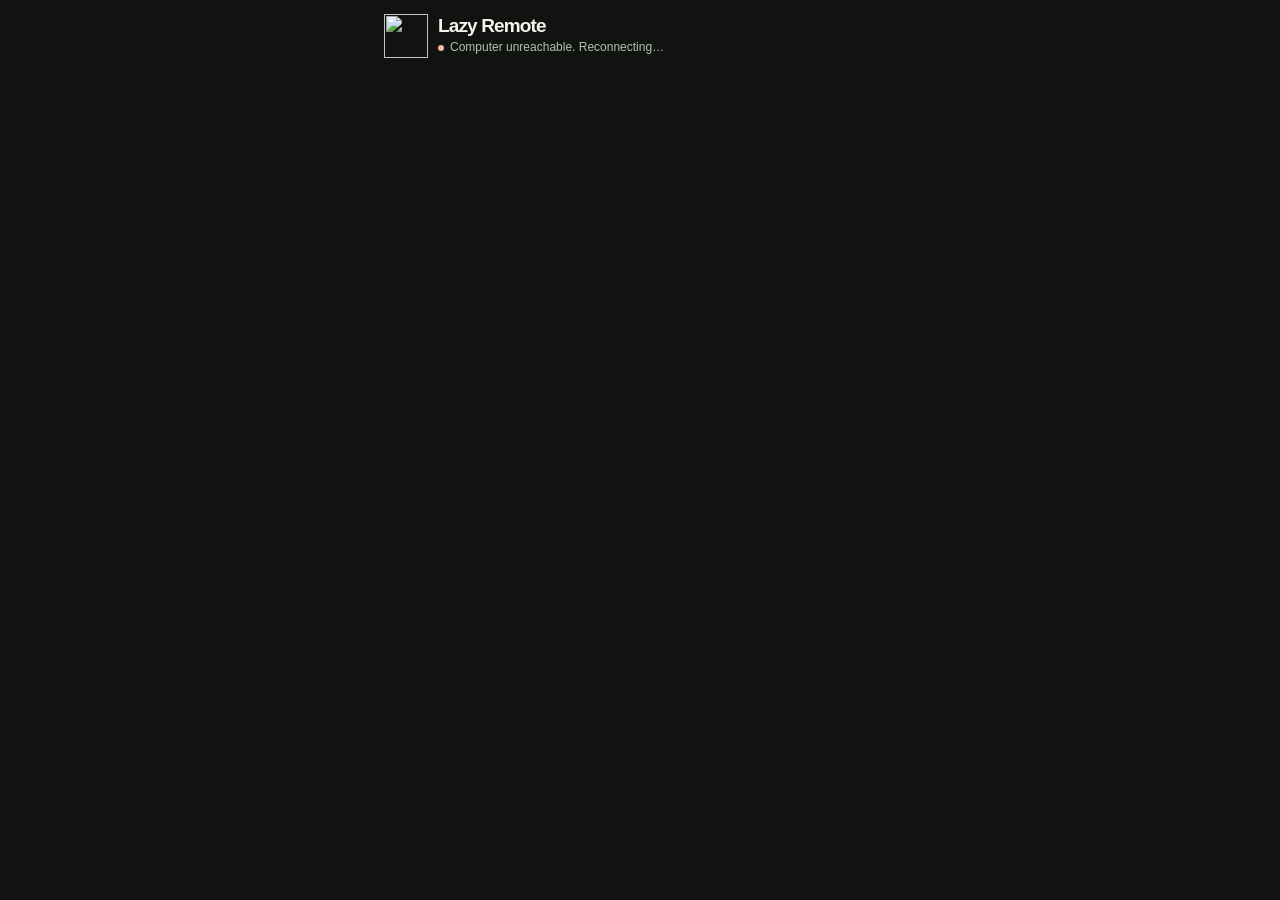
==== index.html @ 8dd993a4 "Polish the phone remote with line icons and a larger trackpad" ====
<!DOCTYPE html>
<html lang="en">
<head>
  <meta charset="UTF-8" />
  <meta name="viewport" content="width=device-width, initial-scale=1.0, viewport-fit=cover" />
  <meta name="theme-color" content="#10130f" />
  <meta name="apple-mobile-web-app-capable" content="yes" />
  <meta name="apple-mobile-web-app-status-bar-style" content="black-translucent" />
  <title>Lazy Remote</title>
  <link rel="icon" type="image/svg+xml" href="/assets/logo.svg" />
  <link rel="apple-touch-icon" href="/assets/touch-icon.png" />
  <link rel="stylesheet" href="/remote.css" />
  <script src="/remote.js" defer></script>
</head>
<body>
  <svg class="icon-library" width="0" height="0" aria-hidden="true" focusable="false">
    <defs>
      <symbol id="icon-lock" viewBox="0 0 24 24"><rect x="5" y="10" width="14" height="11" rx="2"/><path d="M8 10V7a4 4 0 0 1 8 0v3m-4 5v2"/></symbol>
      <symbol id="icon-more" viewBox="0 0 24 24"><circle cx="5" cy="12" r="1"/><circle cx="12" cy="12" r="1"/><circle cx="19" cy="12" r="1"/></symbol>
      <symbol id="icon-close-tab" viewBox="0 0 24 24"><rect x="3" y="5" width="18" height="14" rx="2"/><path d="m10 10 4 4m0-4-4 4"/></symbol>
      <symbol id="icon-back" viewBox="0 0 24 24"><path d="m12 6-6 6 6 6M6 12h14"/></symbol>
      <symbol id="icon-forward" viewBox="0 0 24 24"><path d="m12 6 6 6-6 6m6-6H4"/></symbol>
      <symbol id="icon-next" viewBox="0 0 24 24"><path d="m5 5 10 7-10 7V5Zm14 0v14"/></symbol>
      <symbol id="icon-rewind" viewBox="0 0 24 24"><path d="m11 6-8 6 8 6V6Zm10 0-8 6 8 6V6Z"/></symbol>
      <symbol id="icon-fast-forward" viewBox="0 0 24 24"><path d="m3 6 8 6-8 6V6Zm10 0 8 6-8 6V6Z"/></symbol>
      <symbol id="icon-play" viewBox="0 0 24 24"><path d="m4 5 10 7-10 7V5Zm13 1v12m4-12v12"/></symbol>
      <symbol id="icon-fullscreen" viewBox="0 0 24 24"><path d="M8 4H4v4m12-4h4v4m0 8v4h-4M4 16v4h4"/></symbol>
      <symbol id="icon-exit" viewBox="0 0 24 24"><path d="M8 4v4H4m12-4v4h4m0 8h-4v4M4 16h4v4"/></symbol>
      <symbol id="icon-volume-down" viewBox="0 0 24 24"><path d="M11 5 6 9H3v6h3l5 4V5Zm5 7h5"/></symbol>
      <symbol id="icon-volume-up" viewBox="0 0 24 24"><path d="M11 5 6 9H3v6h3l5 4V5Zm5 7h5m-2.5-2.5v5"/></symbol>
      <symbol id="icon-volume-mute" viewBox="0 0 24 24"><path d="M11 5 6 9H3v6h3l5 4V5Zm5 5 4 4m0-4-4 4"/></symbol>
      <symbol id="icon-up" viewBox="0 0 24 24"><path d="m6 13 6-6 6 6m-6-6v13"/></symbol>
      <symbol id="icon-down" viewBox="0 0 24 24"><path d="m6 11 6 6 6-6m-6 6V4"/></symbol>
      <symbol id="icon-cursor" viewBox="0 0 24 24"><path d="m4 3 16 11-7 1-4 6L4 3Z"/></symbol>
      <symbol id="icon-scroll" viewBox="0 0 24 24"><path d="m8 8 4-4 4 4m-8 8 4 4 4-4m-4-6v4"/></symbol>
      <symbol id="icon-keyboard" viewBox="0 0 24 24"><rect x="3" y="6" width="18" height="12" rx="2"/><path d="M7 10h.01M12 10h.01M17 10h.01M8 14h8"/></symbol>
      <symbol id="icon-backspace" viewBox="0 0 24 24"><path d="M9 5h11a1 1 0 0 1 1 1v12a1 1 0 0 1-1 1H9l-6-7 6-7Zm3 4 5 6m0-6-5 6"/></symbol>
      <symbol id="icon-return" viewBox="0 0 24 24"><path d="M20 5v6a3 3 0 0 1-3 3H4m5-5-5 5 5 5"/></symbol>
      <symbol id="icon-click-left" viewBox="0 0 24 24"><rect x="6" y="3" width="12" height="18" rx="6"/><path d="M6 10h12m-6-7v7M9 6h.01"/></symbol>
      <symbol id="icon-click-right" viewBox="0 0 24 24"><rect x="6" y="3" width="12" height="18" rx="6"/><path d="M6 10h12m-6-7v7m3-4h.01"/></symbol>
      <symbol id="icon-hold" viewBox="0 0 24 24"><path d="M9 13V6a2 2 0 0 1 4 0v5l3-1a3 3 0 0 1 4 3v2a6 6 0 0 1-6 6h-2a5 5 0 0 1-4-2l-3-4a2 2 0 0 1 3-2l1 1"/></symbol>
      <symbol id="icon-grid" viewBox="0 0 24 24"><rect x="4" y="4" width="6" height="6" rx="1"/><rect x="14" y="4" width="6" height="6" rx="1"/><rect x="4" y="14" width="6" height="6" rx="1"/><rect x="14" y="14" width="6" height="6" rx="1"/></symbol>
      <symbol id="icon-windows" viewBox="0 0 24 24"><rect x="4" y="8" width="13" height="12" rx="2"/><path d="M8 4h10a2 2 0 0 1 2 2v10"/></symbol>
      <symbol id="icon-restore" viewBox="0 0 24 24"><path d="M5 8V4m0 4h4m-4 0a7 7 0 1 1-1 7"/></symbol>
      <symbol id="icon-refresh" viewBox="0 0 24 24"><path d="M20 9a8 8 0 1 0 0 6m0-10v4h-4"/></symbol>
      <symbol id="icon-captions" viewBox="0 0 24 24"><rect x="3" y="5" width="18" height="14" rx="2"/><path d="M10 10a2 2 0 1 0 0 4m7-4a2 2 0 1 0 0 4"/></symbol>
      <symbol id="icon-brightness" viewBox="0 0 24 24"><circle cx="12" cy="12" r="4"/><path d="M12 2v2m0 16v2M2 12h2m16 0h2M5 5l1 1m12 12 1 1M5 19l1-1M18 6l1-1"/></symbol>
    </defs>
  </svg>
  <div class="toast" id="toast" role="status"></div>

  <header class="header">
    <div class="brand">
      <img src="/assets/logo.svg" alt="" width="44" height="44" />
      <div class="brand-copy">
        <span class="brand-name">Lazy Remote</span>
        <div class="connection-status" role="status">
          <span class="status-dot" id="statusDot" aria-hidden="true"></span>
          <span id="connectionStatus">Checking connection…</span>
        </div>
      </div>
    </div>
    <div class="header-actions">
      <button class="btn header-btn" type="button" data-drawer="open" aria-controls="drawerBackdrop"
        aria-expanded="false" aria-label="More shortcuts" hidden>
        <svg class="icon" aria-hidden="true" focusable="false"><use href="#icon-more"/></svg><span>More</span>
      </button>
      <button class="btn header-btn" id="disconnectBtn" type="button" aria-label="Lock remote" hidden>
        <svg class="icon" aria-hidden="true" focusable="false"><use href="#icon-lock"/></svg><span>Lock</span>
      </button>
    </div>
  </header>

  <main class="pair-panel" id="pairPanel" hidden>
    <form id="pairForm" method="post" action="/api/pair">
      <h1 id="pairTitle">Pair this browser</h1>
      <p id="pairHelp">Scan the QR code on your computer or enter the pairing code.</p>
      <div id="pairCodeFields">
        <label for="pairCode">Pairing code</label>
        <input id="pairCode" type="text" placeholder="XXXX-XXXX-XXXX"
          maxlength="24" autocomplete="one-time-code" autocapitalize="characters"
          spellcheck="false" required aria-describedby="pairError" />
      </div>
      <label class="remember-browser" id="rememberFields">
        <input type="checkbox" id="rememberBrowser" />
        <span>Remember this browser for 30 days to skip the QR scan. New sessions still need approval on your computer.</span>
      </label>
      <p id="pairError" class="pair-error" role="alert"></p>
      <button id="pairSubmit" class="btn btn-accent" type="submit" disabled>Request access</button>
      <button id="enterCodeInstead" class="btn manual-pair" type="button" hidden>Enter a code instead</button>
    </form>
    <section id="pendingPanel" hidden>
      <h1>Approve on your computer</h1>
      <p>Check that this number matches the request in Lazy Remote, then approve it there.</p>
      <p class="match-number" id="matchNumber"></p>
    </section>
  </main>

  <main id="remoteControls" class="remote-controls" aria-label="Mac controls" inert hidden>
    <section class="control-panel" aria-labelledby="playbackTitle">
      <h2 id="playbackTitle">Playback</h2>
      <div class="media-grid">
          <button type="button" class="btn media-btn" data-key="left"><svg class="icon" aria-hidden="true" focusable="false"><use href="#icon-rewind"/></svg><span>−5 sec</span></button>
          <button type="button" class="btn media-btn" data-key="f"><svg class="icon" aria-hidden="true" focusable="false"><use href="#icon-fullscreen"/></svg><span>Fullscreen</span></button>
          <button type="button" class="btn media-btn play-btn" data-key="space"><svg class="icon" aria-hidden="true" focusable="false"><use href="#icon-play"/></svg><span>Play/pause</span></button>
          <button type="button" class="btn media-btn" data-key="escape"><svg class="icon" aria-hidden="true" focusable="false"><use href="#icon-exit"/></svg><span>Escape</span></button>
          <button type="button" class="btn media-btn" data-key="right"><svg class="icon" aria-hidden="true" focusable="false"><use href="#icon-fast-forward"/></svg><span>+5 sec</span></button>
      </div>
      <div class="media-grid volume-grid">
          <button type="button" class="btn media-btn" data-key="vol_down"><svg class="icon" aria-hidden="true" focusable="false"><use href="#icon-volume-down"/></svg><span>Volume −</span></button>
          <button type="button" class="btn media-btn" data-key="vol_up"><svg class="icon" aria-hidden="true" focusable="false"><use href="#icon-volume-up"/></svg><span>Volume +</span></button>
          <button type="button" class="btn media-btn" data-key="vol_mute"><svg class="icon" aria-hidden="true" focusable="false"><use href="#icon-volume-mute"/></svg><span>Mute</span></button>
          <button type="button" class="btn media-btn" data-key="up"><svg class="icon" aria-hidden="true" focusable="false"><use href="#icon-up"/></svg><span>Player +</span></button>
          <button type="button" class="btn media-btn" data-key="down"><svg class="icon" aria-hidden="true" focusable="false"><use href="#icon-down"/></svg><span>Player −</span></button>
      </div>
    </section>

    <div class="top-actions" role="group" aria-label="Quick actions">
      <button type="button" class="btn btn-danger" data-key="close_tab" data-message="Closed ad tab (⌘W)"><svg class="icon" aria-hidden="true" focusable="false"><use href="#icon-close-tab"/></svg><span>Close ad tab</span></button>
      <button type="button" class="btn" data-key="prev_tab" data-message="Switched tab"><svg class="icon" aria-hidden="true" focusable="false"><use href="#icon-back"/></svg><span>Previous tab</span></button>
      <button type="button" class="btn" data-key="next_video" data-message="Next video (Shift+N)"><svg class="icon" aria-hidden="true" focusable="false"><use href="#icon-next"/></svg><span>Next video</span></button>
    </div>

    <section class="trackpad-module" aria-labelledby="trackpadTitle">
      <div class="trackpad-header">
        <h2 id="trackpadTitle">Trackpad</h2>
        <div class="sensitivity-wrap" id="controlSettings" hidden>
          <label for="speedSlider">Speed</label>
          <input type="range" id="speedSlider" min="0.8" max="4.0" step="0.2" value="2.0" />
          <output id="speedValue" for="speedSlider">2.0×</output>
        </div>
      </div>
      <div class="trackpad-container" id="trackpad" aria-describedby="gestureHint">
        <div class="trackpad-hint">
          <svg class="icon trackpad-cursor" aria-hidden="true" focusable="false"><use href="#icon-cursor"/></svg>
          <p id="gestureHint">One finger moves the pointer.</p>
        </div>
        <div class="scroll-strip" id="scrollStrip">
          <svg class="icon" aria-hidden="true" focusable="false"><use href="#icon-scroll"/></svg><span>Scroll</span>
        </div>
      </div>
    </section>

    <div class="mouse-buttons" role="group" aria-label="Mouse buttons">
      <button type="button" class="btn mouse-btn" data-click="left" data-count="1">
        <svg class="icon" aria-hidden="true" focusable="false"><use href="#icon-click-left"/></svg><span>Left click</span>
      </button>
      <button type="button" class="btn mouse-btn" id="dragBtn" aria-pressed="false">
        <svg class="icon" aria-hidden="true" focusable="false"><use href="#icon-hold"/></svg><span id="dragLabel">Hold</span>
      </button>
      <button type="button" class="btn mouse-btn" data-click="right" data-count="1">
        <svg class="icon" aria-hidden="true" focusable="false"><use href="#icon-click-right"/></svg><span>Right click</span>
      </button>
    </div>

    <div class="keyboard-bar">
      <div class="keyboard-field">
        <svg class="icon" aria-hidden="true" focusable="false"><use href="#icon-keyboard"/></svg>
        <input type="text" id="kbInput" aria-label="Type on Mac" spellcheck="false"
          class="keyboard-input" placeholder="Type on your Mac" autocomplete="off"
          autocorrect="off" autocapitalize="off" />
      </div>
      <button type="button" class="btn kb-btn" aria-label="Backspace" data-key="backspace"><svg class="icon" aria-hidden="true" focusable="false"><use href="#icon-backspace"/></svg></button>
      <button type="button" class="btn kb-btn btn-accent" id="enterBtn" aria-label="Enter"><svg class="icon" aria-hidden="true" focusable="false"><use href="#icon-return"/></svg></button>
    </div>

    <div class="drawer-backdrop" id="drawerBackdrop" hidden>
      <div class="drawer" role="dialog" aria-modal="true" aria-labelledby="shortcutTitle">
        <div class="drawer-header">
          <h2 id="shortcutTitle">Shortcuts</h2>
          <button type="button" class="btn compact-btn" data-drawer="close">Done</button>
        </div>
        <div class="drawer-grid">
          <button type="button" class="btn media-btn" data-key="swipe_up" data-swipe hidden><svg class="icon" aria-hidden="true" focusable="false"><use href="#icon-grid"/></svg><span>Mission Control</span></button>
          <button type="button" class="btn media-btn" data-key="swipe_down" data-swipe hidden><svg class="icon" aria-hidden="true" focusable="false"><use href="#icon-windows"/></svg><span>App Windows</span></button>
          <button type="button" class="btn media-btn" data-key="swipe_right" data-swipe hidden><svg class="icon" aria-hidden="true" focusable="false"><use href="#icon-back"/></svg><span>Previous Space</span></button>
          <button type="button" class="btn media-btn" data-key="swipe_left" data-swipe hidden><svg class="icon" aria-hidden="true" focusable="false"><use href="#icon-forward"/></svg><span>Next Space</span></button>
          <button type="button" class="btn media-btn" data-key="reopen_tab" data-message="Reopened Tab (⌘⇧T)"><svg class="icon" aria-hidden="true" focusable="false"><use href="#icon-restore"/></svg><span>Reopen Tab</span></button>
          <button type="button" class="btn media-btn" data-key="next_tab" data-message="Next Tab"><svg class="icon" aria-hidden="true" focusable="false"><use href="#icon-forward"/></svg><span>Next Tab</span></button>
          <button type="button" class="btn media-btn" data-key="refresh" data-message="Refreshed Page"><svg class="icon" aria-hidden="true" focusable="false"><use href="#icon-refresh"/></svg><span>Refresh</span></button>
          <button type="button" class="btn media-btn" data-key="cmd_left" data-message="Browser Back"><svg class="icon" aria-hidden="true" focusable="false"><use href="#icon-back"/></svg><span>Page Back</span></button>
          <button type="button" class="btn media-btn" data-key="cmd_right" data-message="Browser Forward"><svg class="icon" aria-hidden="true" focusable="false"><use href="#icon-forward"/></svg><span>Page Forward</span></button>
          <button type="button" class="btn media-btn" data-key="c" data-message="Toggled Subtitles (C)"><svg class="icon" aria-hidden="true" focusable="false"><use href="#icon-captions"/></svg><span>Captions</span></button>
          <button type="button" class="btn media-btn" data-key="j" data-message="Rewind 10s (J)"><svg class="icon" aria-hidden="true" focusable="false"><use href="#icon-rewind"/></svg><span>Rewind 10 sec</span></button>
          <button type="button" class="btn media-btn" data-key="l" data-message="Fast Forward 10s (L)"><svg class="icon" aria-hidden="true" focusable="false"><use href="#icon-fast-forward"/></svg><span>Forward 10 sec</span></button>
          <button type="button" class="btn media-btn" data-key="fullscreen_mac" data-message="Mac App Fullscreen"><svg class="icon" aria-hidden="true" focusable="false"><use href="#icon-fullscreen"/></svg><span>Mac Fullscreen</span></button>
          <button type="button" class="btn media-btn" data-key="bright_down"><svg class="icon" aria-hidden="true" focusable="false"><use href="#icon-brightness"/></svg><span>Screen Dim</span></button>
          <button type="button" class="btn media-btn" data-key="bright_up"><svg class="icon" aria-hidden="true" focusable="false"><use href="#icon-brightness"/></svg><span>Screen Bright</span></button>
          <button type="button" class="btn media-btn" data-click="left" data-count="2" data-message="Double clicked">
            <svg class="icon" aria-hidden="true" focusable="false"><use href="#icon-click-left"/></svg><span>Double Click</span>
          </button>
        </div>
      </div>
    </div>
  </main>
</body>
</html>
---- remote.css ----
:root {
  color-scheme: dark;
  --page: #10130f;
  --surface: #181d17;
  --key: #222923;
  --key-active: #354031;
  --border: #363e34;
  --text: #f2f5ed;
  --muted: #b5c1b0;
  --accent: #cff397;
  --on-accent: #182711;
  --danger: #ffb6a9;
  --rail: #1e261d;
  --gutter: clamp(14px, 4vw, 24px);
  --remote-width: 560px;
  font-family: -apple-system, BlinkMacSystemFont, "SF Pro Text", "Segoe UI", sans-serif;
  background: var(--page);
  color: var(--text);
}

* { box-sizing: border-box; }

[hidden] { display: none !important; }

body {
  height: 100vh;
  height: 100dvh;
  display: flex;
  flex-direction: column;
  margin: 0;
  overflow: hidden;
}

button, input { font: inherit; }

:focus-visible {
  outline: 2px solid var(--accent);
  outline-offset: 2px;
}

.icon-library {
  position: absolute;
  pointer-events: none;
}

.icon {
  display: block;
  width: 20px;
  height: 20px;
  flex: none;
  fill: none;
  stroke: currentColor;
  stroke-width: 1.65;
  stroke-linecap: round;
  stroke-linejoin: round;
  pointer-events: none;
}

.header,
.remote-controls {
  width: min(100%, var(--remote-width));
  margin-inline: auto;
}

.header {
  display: flex;
  flex: none;
  align-items: center;
  justify-content: space-between;
  gap: 12px;
  padding: calc(14px + env(safe-area-inset-top, 0px))
    max(var(--gutter), env(safe-area-inset-right, 0px)) 12px
    max(var(--gutter), env(safe-area-inset-left, 0px));
}

.brand {
  display: flex;
  align-items: center;
  min-width: 0;
  gap: 10px;
}

.brand img { flex: none; }

.brand-copy {
  display: grid;
  gap: 4px;
  min-width: 0;
}

.brand-name {
  font-size: 19px;
  font-weight: 750;
  letter-spacing: -.045em;
  line-height: 1.05;
}

.connection-status {
  display: flex;
  align-items: baseline;
  gap: 6px;
  color: var(--muted);
  font-size: 12px;
  line-height: 1.3;
}

.status-dot {
  width: 6px;
  height: 6px;
  flex: none;
  align-self: flex-start;
  margin-top: 5px;
  border-radius: 50%;
  background: var(--muted);
}

.status-dot[data-state="ready"] { background: var(--accent); }
.status-dot[data-state="offline"] { background: var(--danger); }

.header-actions {
  display: flex;
  flex: none;
  gap: 6px;
}

.btn {
  display: flex;
  align-items: center;
  justify-content: center;
  gap: 6px;
  min-width: 0;
  min-height: 44px;
  padding: 7px 9px;
  border: 1px solid var(--border);
  border-radius: 10px;
  background: var(--key);
  color: var(--text);
  font-size: 13px;
  font-weight: 600;
  text-align: center;
  line-height: 1.18;
  cursor: pointer;
  touch-action: manipulation;
  -webkit-tap-highlight-color: transparent;
  transition: background .12s, border-color .12s, color .12s;
}

.btn:active { background: var(--key-active); }

.btn:disabled {
  opacity: .65;
  cursor: default;
}

.btn-accent, .play-btn, .mouse-btn.drag-locked {
  border-color: var(--accent);
  background: var(--accent);
  color: var(--on-accent);
}

.btn-accent:active, .play-btn:active, .mouse-btn.drag-locked:active {
  background: #b6d87f;
}

.btn-danger { color: var(--danger); }

.header-btn {
  min-width: 44px;
  padding-inline: 8px;
  background: var(--surface);
}

.header-btn .icon { width: 18px; height: 18px; }

.remote-controls {
  display: flex;
  flex: 1;
  flex-direction: column;
  gap: 9px;
  min-height: 0;
  padding: 0 max(var(--gutter), env(safe-area-inset-right, 0px))
    max(12px, env(safe-area-inset-bottom, 0px)) max(var(--gutter), env(safe-area-inset-left, 0px));
  overflow: auto;
}

.remote-controls[inert] { opacity: .58; }

.control-panel,
.trackpad-module {
  border: 1px solid var(--border);
  border-radius: 16px;
  background: var(--surface);
}

.control-panel {
  flex: none;
  padding: 10px;
}

h2 {
  margin: 0;
  font-size: 14px;
  font-weight: 700;
  letter-spacing: -.02em;
}

.control-panel h2 { margin: 1px 0 8px; }

.media-grid,
.top-actions,
.mouse-buttons,
.drawer-grid {
  display: grid;
  gap: 6px;
}

.media-grid { grid-template-columns: repeat(5, minmax(0, 1fr)); }
.volume-grid { margin-top: 6px; }

.media-btn {
  flex-direction: column;
  gap: 5px;
  min-height: 50px;
  padding-inline: 2px;
  font-size: clamp(10px, 2.9vw, 12px);
}

.media-btn .icon { width: 18px; height: 18px; }

.volume-grid .media-btn {
  min-height: 46px;
  color: var(--muted);
}

.top-actions {
  flex: none;
  grid-template-columns: repeat(3, minmax(0, 1fr));
}

.top-actions .btn {
  padding-inline: 5px;
  font-size: clamp(11px, 3vw, 13px);
}

.top-actions .icon,
.mouse-btn .icon {
  width: 17px;
  height: 17px;
}

.trackpad-module {
  display: flex;
  flex: 1 0 220px;
  flex-direction: column;
  min-height: 220px;
  padding: 8px;
}

.trackpad-header {
  display: flex;
  flex: none;
  align-items: center;
  justify-content: space-between;
  gap: 8px;
  padding: 0 3px 6px 3px;
}

.sensitivity-wrap {
  display: flex;
  align-items: center;
  justify-content: flex-end;
  gap: 6px;
  color: var(--muted);
  font-size: 12px;
}

.sensitivity-wrap input {
  width: clamp(64px, 21vw, 106px);
  height: 44px;
  margin: 0;
  accent-color: var(--accent);
  cursor: pointer;
}

.sensitivity-wrap output {
  min-width: 2.8em;
  color: var(--text);
  font-variant-numeric: tabular-nums;
  text-align: right;
}

.trackpad-container {
  position: relative;
  display: flex;
  flex: 1;
  align-items: center;
  justify-content: center;
  min-height: 0;
  overflow: hidden;
  border: 1px solid #394635;
  border-radius: 11px;
  background: radial-gradient(circle, #b6df8b29 .8px, transparent 1px) 0 0 / 13px 13px,
    radial-gradient(ellipse at 42% 32%, #232e20, #121812 75%);
  touch-action: none;
  user-select: none;
  -webkit-user-select: none;
  transition: border-color .12s, box-shadow .12s;
}

.trackpad-container.active-touch {
  border-color: var(--accent);
  box-shadow: inset 0 0 22px #cff39729;
}

.trackpad-hint {
  display: grid;
  justify-items: center;
  gap: 9px;
  width: min(100%, 340px);
  padding: 12px 54px 12px 12px;
  color: var(--muted);
  font-size: 12px;
  line-height: 1.45;
  text-align: center;
  pointer-events: none;
}

.trackpad-hint p { margin: 0; }

.trackpad-cursor {
  width: 31px;
  height: 31px;
  color: var(--accent);
}

.scroll-strip {
  position: absolute;
  inset: 0 0 0 auto;
  display: flex;
  flex-direction: column;
  align-items: center;
  justify-content: center;
  gap: 7px;
  width: 44px;
  border-left: 1px solid var(--border);
  background: var(--rail);
  color: var(--muted);
  font-size: 11px;
  touch-action: none;
}

.scroll-strip > * { pointer-events: none; }
.scroll-strip .icon { width: 18px; height: 18px; }

.mouse-buttons {
  flex: none;
  grid-template-columns: 1.15fr .85fr 1.15fr;
}

.mouse-btn { background: var(--surface); }

.keyboard-bar {
  display: flex;
  flex: none;
  gap: 6px;
}

.keyboard-field {
  display: flex;
  flex: 1;
  align-items: center;
  gap: 8px;
  min-width: 0;
  padding-inline: 10px;
  border: 1px solid var(--border);
  border-radius: 10px;
  background: var(--surface);
  color: var(--muted);
}

.keyboard-field:focus-within { border-color: var(--accent); }

.keyboard-input {
  width: 100%;
  min-width: 0;
  min-height: 44px;
  padding: 0;
  border: none;
  outline: none;
  background: transparent;
  color: var(--text);
  font-size: 16px;
}

.keyboard-input::placeholder { color: var(--muted); }
.kb-btn { min-width: 44px; }

.drawer-backdrop {
  position: fixed;
  inset: 0;
  z-index: 50;
  display: flex;
  align-items: flex-end;
  justify-content: center;
  background: #050805bb;
}

.drawer {
  width: min(100%, var(--remote-width));
  max-height: 85vh;
  max-height: 85dvh;
  padding: 14px max(var(--gutter), env(safe-area-inset-right, 0px))
    max(18px, env(safe-area-inset-bottom, 0px)) max(var(--gutter), env(safe-area-inset-left, 0px));
  overflow-y: auto;
  border: 1px solid var(--border);
  border-radius: 20px 20px 0 0;
  background: var(--surface);
  box-shadow: 0 -16px 40px #0005;
}

.drawer-header {
  display: flex;
  align-items: center;
  justify-content: space-between;
  gap: 10px;
  margin-bottom: 12px;
}

.drawer-header h2 { font-size: 19px; }
.drawer-grid { grid-template-columns: repeat(3, minmax(0, 1fr)); }

.toast {
  position: fixed;
  top: calc(70px + env(safe-area-inset-top, 0px));
  left: 50%;
  z-index: 100;
  width: max-content;
  max-width: calc(100% - 28px);
  padding: 8px 12px;
  transform: translateX(-50%);
  border: 1px solid #516849;
  border-radius: 9px;
  background: #273524;
  color: var(--text);
  font-size: 13px;
  opacity: 0;
  pointer-events: none;
  transition: opacity .15s;
}

.toast.show { opacity: 1; }

.pair-panel {
  width: min(calc(100% - 2 * var(--gutter)), 410px);
  align-self: center;
  margin-block: clamp(12px, 5vh, 56px) 12px;
  padding: 24px;
  overflow-y: auto;
  border: 1px solid var(--border);
  border-radius: 19px;
  background: var(--surface);
  line-height: 1.5;
}

.pair-panel h1 {
  margin: 0;
  font-size: clamp(23px, 6.5vw, 30px);
  letter-spacing: -.045em;
  line-height: 1.15;
}

.pair-panel p {
  margin: 8px 0 20px;
  color: var(--muted);
  font-size: 14px;
}

.pair-panel label {
  display: block;
  margin-bottom: 6px;
  font-size: 14px;
  font-weight: 600;
}

.pair-panel input[type="text"] {
  width: 100%;
  min-height: 48px;
  padding: 10px 12px;
  border: 1px solid var(--border);
  border-radius: 10px;
  background: var(--page);
  color: var(--text);
  font: 16px ui-monospace, monospace;
}

.pair-panel input[aria-invalid="true"] { border-color: var(--danger); }

.pair-panel .pair-error {
  margin: 8px 0;
  color: var(--danger);
}

.pair-panel .pair-error:empty { margin: 0; }

.pair-panel button {
  width: 100%;
  min-height: 46px;
  margin-top: 12px;
  font-size: 14px;
}

.pair-panel .remember-browser {
  display: flex;
  align-items: center;
  gap: 10px;
  min-height: 44px;
  margin-top: 10px;
  color: var(--muted);
  font-size: 13px;
  font-weight: 400;
  cursor: pointer;
}

.remember-browser input {
  width: 18px;
  height: 18px;
  flex: none;
  margin: 0;
  accent-color: var(--accent);
}

.pair-panel .manual-pair { margin-top: 8px; }

.pair-panel .match-number {
  margin-bottom: 0;
  color: var(--accent);
  font: 600 clamp(27px, 8vw, 38px) ui-monospace, monospace;
  letter-spacing: .1em;
}

@media (hover: hover) {
  .btn:not(:disabled):hover { border-color: var(--muted); }
  .btn-accent:not(:disabled):hover, .play-btn:hover { border-color: var(--accent); }
}

@media (max-width: 360px) {
  .header-btn span { display: none; }
  .top-actions .btn, .mouse-btn { gap: 4px; }
  .mouse-btn { font-size: 12px; }
  .top-actions .icon { width: 14px; height: 14px; }
  .pair-panel { padding: 18px; }
}

@media (prefers-reduced-motion: reduce) {
  *, *::before, *::after { transition: none !important; }
}
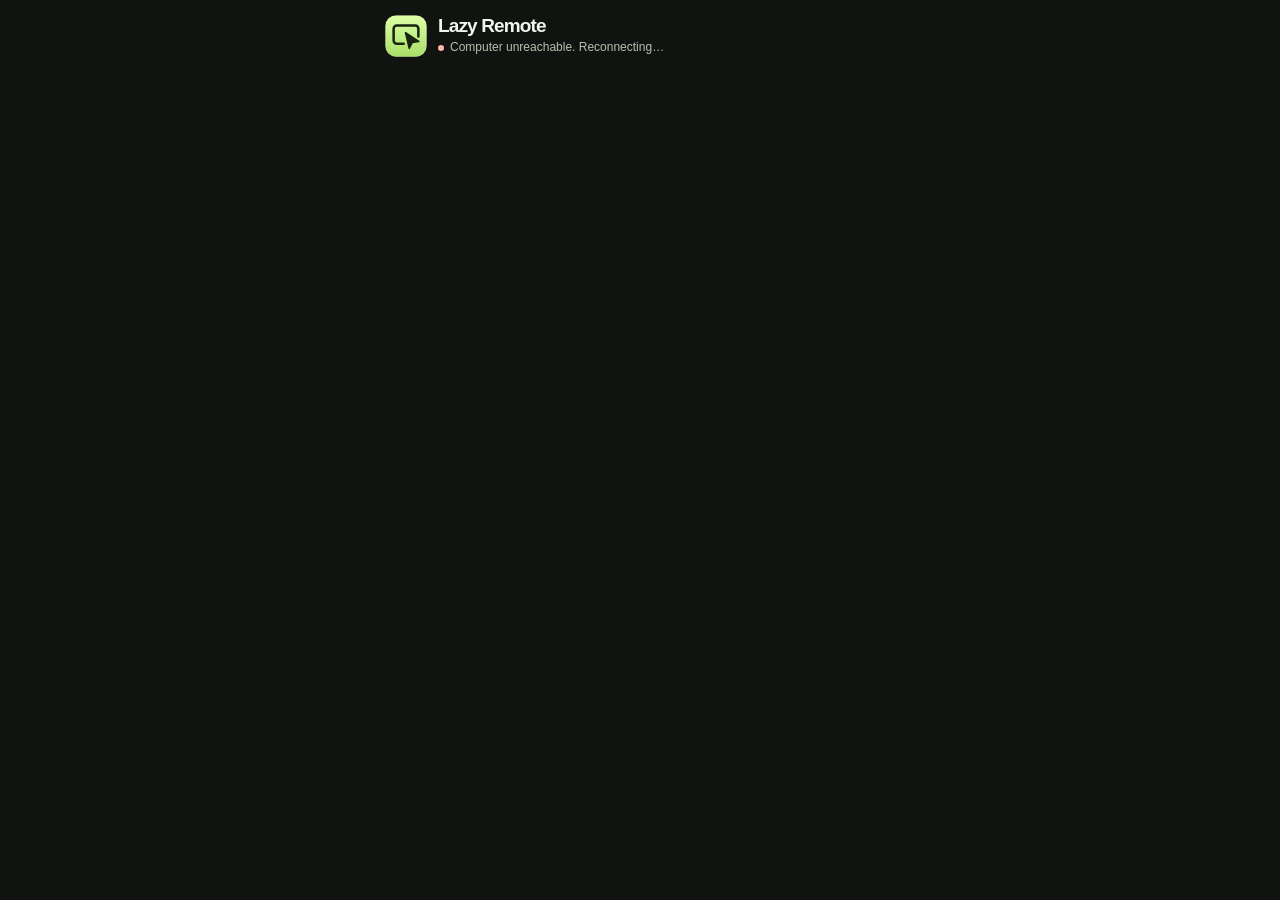
==== commit 74feddb0: "Add a two-finger Mac swipe mode for Safari Safari can take three-finger swipes for editing; this mod" ====
--- a/index.html
+++ b/index.html
@@ -142,13 +142,13 @@
     </section>
 
     <div class="mouse-buttons" role="group" aria-label="Mouse buttons">
-      <button type="button" class="btn mouse-btn" data-click="left" data-count="1">
+      <button type="button" class="btn mouse-btn" data-click="left" data-count="1" data-message="Left click">
         <svg class="icon" aria-hidden="true" focusable="false"><use href="#icon-click-left"/></svg><span>Left click</span>
       </button>
       <button type="button" class="btn mouse-btn" id="dragBtn" aria-pressed="false">
         <svg class="icon" aria-hidden="true" focusable="false"><use href="#icon-hold"/></svg><span id="dragLabel">Hold</span>
       </button>
-      <button type="button" class="btn mouse-btn" data-click="right" data-count="1">
+      <button type="button" class="btn mouse-btn" data-click="right" data-count="1" data-message="Right click">
         <svg class="icon" aria-hidden="true" focusable="false"><use href="#icon-click-right"/></svg><span>Right click</span>
       </button>
     </div>
@@ -170,6 +170,9 @@
           <h2 id="shortcutTitle">Shortcuts</h2>
           <button type="button" class="btn compact-btn" data-drawer="close">Done</button>
         </div>
+        <button type="button" class="btn swipe-mode" id="swipeModeBtn" aria-pressed="false"
+          aria-describedby="swipeModeHint" hidden>Two-finger Mac swipes</button>
+        <p class="swipe-mode-hint" id="swipeModeHint" hidden></p>
         <div class="drawer-grid">
           <button type="button" class="btn media-btn" data-key="swipe_up" data-swipe hidden><svg class="icon" aria-hidden="true" focusable="false"><use href="#icon-grid"/></svg><span>Mission Control</span></button>
           <button type="button" class="btn media-btn" data-key="swipe_down" data-swipe hidden><svg class="icon" aria-hidden="true" focusable="false"><use href="#icon-windows"/></svg><span>App Windows</span></button>
--- a/remote.css
+++ b/remote.css
@@ -429,6 +429,20 @@
 .drawer-header h2 { font-size: 19px; }
 .drawer-grid { grid-template-columns: repeat(3, minmax(0, 1fr)); }
 
+.swipe-mode { width: 100%; }
+
+.swipe-mode[aria-pressed="true"] {
+  border-color: var(--accent);
+  color: var(--accent);
+}
+
+.swipe-mode-hint {
+  margin: 6px 0 14px;
+  color: var(--muted);
+  font-size: 12px;
+  line-height: 1.4;
+}
+
 .toast {
   position: fixed;
   top: calc(70px + env(safe-area-inset-top, 0px));
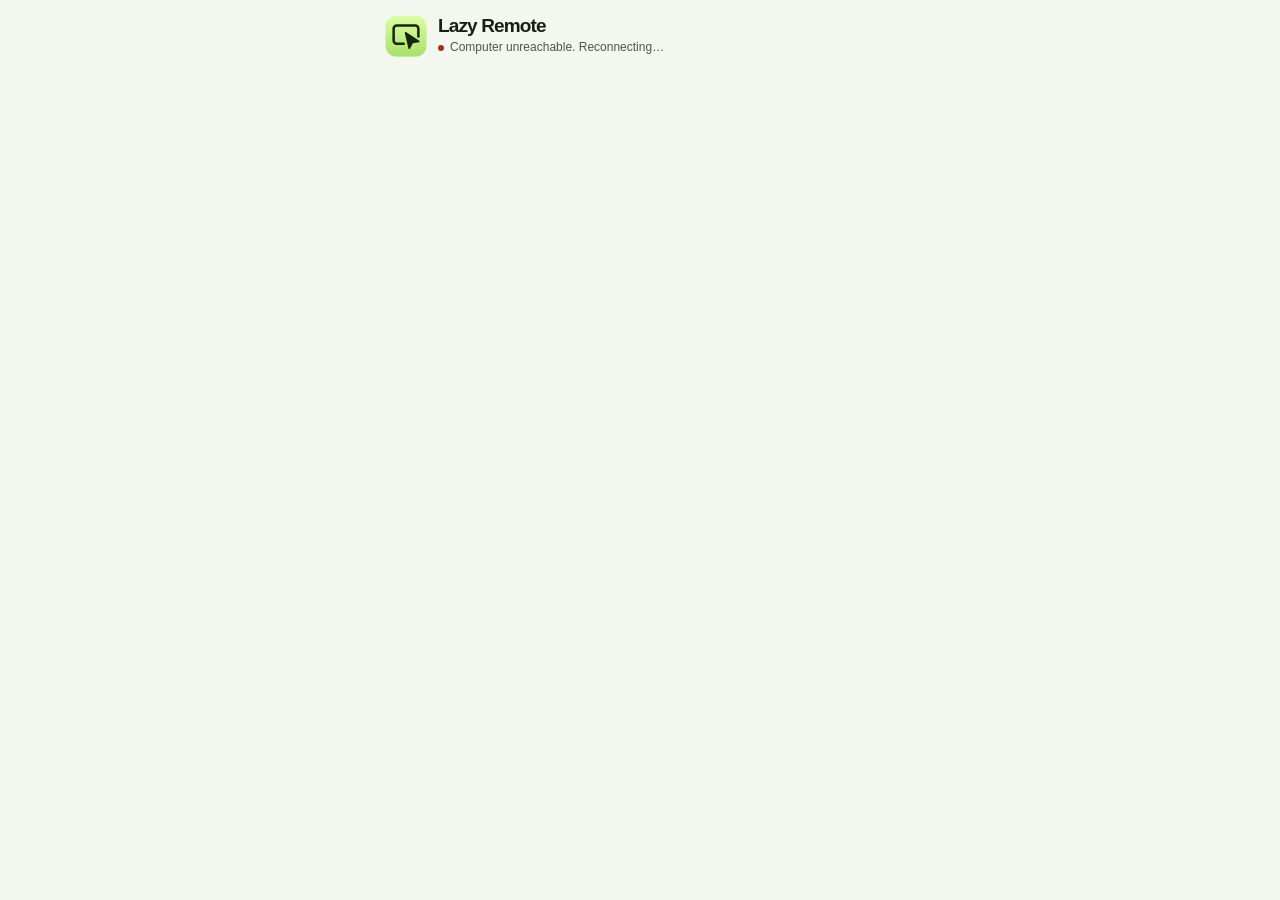
==== commit a6f0cdad: "Follow the phone's light or dark appearance on the remote page Every colour now comes from theme var" ====
--- a/index.html
+++ b/index.html
@@ -3,7 +3,8 @@
 <head>
   <meta charset="UTF-8" />
   <meta name="viewport" content="width=device-width, initial-scale=1.0, viewport-fit=cover" />
-  <meta name="theme-color" content="#10130f" />
+  <meta name="theme-color" content="#10130f" media="(prefers-color-scheme: dark)" />
+  <meta name="theme-color" content="#f4f7ef" media="(prefers-color-scheme: light)" />
   <meta name="apple-mobile-web-app-capable" content="yes" />
   <meta name="apple-mobile-web-app-status-bar-style" content="black-translucent" />
   <title>Lazy Remote</title>
@@ -96,7 +97,7 @@
     </section>
   </main>
 
-  <main id="remoteControls" class="remote-controls" aria-label="Mac controls" inert hidden>
+  <main id="remoteControls" class="remote-controls" aria-label="Computer controls" inert hidden>
     <section class="control-panel" aria-labelledby="playbackTitle">
       <h2 id="playbackTitle">Playback</h2>
       <div class="media-grid">
@@ -156,8 +157,8 @@
     <div class="keyboard-bar">
       <div class="keyboard-field">
         <svg class="icon" aria-hidden="true" focusable="false"><use href="#icon-keyboard"/></svg>
-        <input type="text" id="kbInput" aria-label="Type on Mac" spellcheck="false"
-          class="keyboard-input" placeholder="Type on your Mac" autocomplete="off"
+        <input type="text" id="kbInput" aria-label="Type on computer" spellcheck="false"
+          class="keyboard-input" placeholder="Type on your computer" autocomplete="off"
           autocorrect="off" autocapitalize="off" />
       </div>
       <button type="button" class="btn kb-btn" aria-label="Backspace" data-key="backspace"><svg class="icon" aria-hidden="true" focusable="false"><use href="#icon-backspace"/></svg></button>
@@ -186,7 +187,7 @@
           <button type="button" class="btn media-btn" data-key="c" data-message="Toggled Subtitles (C)"><svg class="icon" aria-hidden="true" focusable="false"><use href="#icon-captions"/></svg><span>Captions</span></button>
           <button type="button" class="btn media-btn" data-key="j" data-message="Rewind 10s (J)"><svg class="icon" aria-hidden="true" focusable="false"><use href="#icon-rewind"/></svg><span>Rewind 10 sec</span></button>
           <button type="button" class="btn media-btn" data-key="l" data-message="Fast Forward 10s (L)"><svg class="icon" aria-hidden="true" focusable="false"><use href="#icon-fast-forward"/></svg><span>Forward 10 sec</span></button>
-          <button type="button" class="btn media-btn" data-key="fullscreen_mac" data-message="Mac App Fullscreen"><svg class="icon" aria-hidden="true" focusable="false"><use href="#icon-fullscreen"/></svg><span>Mac Fullscreen</span></button>
+          <button type="button" class="btn media-btn" data-key="fullscreen_mac" data-message="App fullscreen"><svg class="icon" aria-hidden="true" focusable="false"><use href="#icon-fullscreen"/></svg><span>Fullscreen</span></button>
           <button type="button" class="btn media-btn" data-key="bright_down"><svg class="icon" aria-hidden="true" focusable="false"><use href="#icon-brightness"/></svg><span>Screen Dim</span></button>
           <button type="button" class="btn media-btn" data-key="bright_up"><svg class="icon" aria-hidden="true" focusable="false"><use href="#icon-brightness"/></svg><span>Screen Bright</span></button>
           <button type="button" class="btn media-btn" data-click="left" data-count="2" data-message="Double clicked">
--- a/remote.css
+++ b/remote.css
@@ -1,5 +1,5 @@
 :root {
-  color-scheme: dark;
+  color-scheme: dark light;
   --page: #10130f;
   --surface: #181d17;
   --key: #222923;
@@ -11,11 +11,48 @@
   --on-accent: #182711;
   --danger: #ffb6a9;
   --rail: #1e261d;
+  --accent-active: #b6d87f;
+  --pad-border: #394635;
+  --pad-dots: #b6df8b29;
+  --pad-glow-start: #232e20;
+  --pad-glow-end: #121812;
+  --pad-shadow: #cff39729;
+  --scrim: #050805bb;
+  --drawer-shadow: #0005;
+  --toast-border: #516849;
+  --toast: #273524;
   --gutter: clamp(14px, 4vw, 24px);
   --remote-width: 560px;
   font-family: -apple-system, BlinkMacSystemFont, "SF Pro Text", "Segoe UI", sans-serif;
   background: var(--page);
   color: var(--text);
+}
+
+/* Follows the phone's light appearance. Text contrast stays at 4.5:1 or more. */
+@media (prefers-color-scheme: light) {
+  :root {
+    --page: #f4f7ef;
+    --surface: #ffffff;
+    --key: #e9eee3;
+    --key-active: #d6e0cc;
+    --border: #c3cdbb;
+    --text: #172014;
+    --muted: #4c5847;
+    --accent: #3d6b10;
+    --on-accent: #ffffff;
+    --danger: #a3301b;
+    --rail: #e6ebe0;
+    --accent-active: #2f540b;
+    --pad-border: #bfcab6;
+    --pad-dots: #3d6b1033;
+    --pad-glow-start: #ffffff;
+    --pad-glow-end: #e3e9dc;
+    --pad-shadow: #3d6b1022;
+    --scrim: #10130f88;
+    --drawer-shadow: #0002;
+    --toast-border: #9db58a;
+    --toast: #e3eed6;
+  }
 }
 
 * { box-sizing: border-box; }
@@ -159,7 +196,7 @@
 }
 
 .btn-accent:active, .play-btn:active, .mouse-btn.drag-locked:active {
-  background: #b6d87f;
+  background: var(--accent-active);
 }
 
 .btn-danger { color: var(--danger); }
@@ -297,10 +334,10 @@
   justify-content: center;
   min-height: 0;
   overflow: hidden;
-  border: 1px solid #394635;
+  border: 1px solid var(--pad-border);
   border-radius: 11px;
-  background: radial-gradient(circle, #b6df8b29 .8px, transparent 1px) 0 0 / 13px 13px,
-    radial-gradient(ellipse at 42% 32%, #232e20, #121812 75%);
+  background: radial-gradient(circle, var(--pad-dots) .8px, transparent 1px) 0 0 / 13px 13px,
+    radial-gradient(ellipse at 42% 32%, var(--pad-glow-start), var(--pad-glow-end) 75%);
   touch-action: none;
   user-select: none;
   -webkit-user-select: none;
@@ -309,7 +346,7 @@
 
 .trackpad-container.active-touch {
   border-color: var(--accent);
-  box-shadow: inset 0 0 22px #cff39729;
+  box-shadow: inset 0 0 22px var(--pad-shadow);
 }
 
 .trackpad-hint {
@@ -345,7 +382,7 @@
   border-left: 1px solid var(--border);
   background: var(--rail);
   color: var(--muted);
-  font-size: 11px;
+  font-size: 12px;
   touch-action: none;
 }
 
@@ -402,7 +439,7 @@
   display: flex;
   align-items: flex-end;
   justify-content: center;
-  background: #050805bb;
+  background: var(--scrim);
 }
 
 .drawer {
@@ -415,7 +452,7 @@
   border: 1px solid var(--border);
   border-radius: 20px 20px 0 0;
   background: var(--surface);
-  box-shadow: 0 -16px 40px #0005;
+  box-shadow: 0 -16px 40px var(--drawer-shadow);
 }
 
 .drawer-header {
@@ -452,9 +489,9 @@
   max-width: calc(100% - 28px);
   padding: 8px 12px;
   transform: translateX(-50%);
-  border: 1px solid #516849;
+  border: 1px solid var(--toast-border);
   border-radius: 9px;
-  background: #273524;
+  background: var(--toast);
   color: var(--text);
   font-size: 13px;
   opacity: 0;
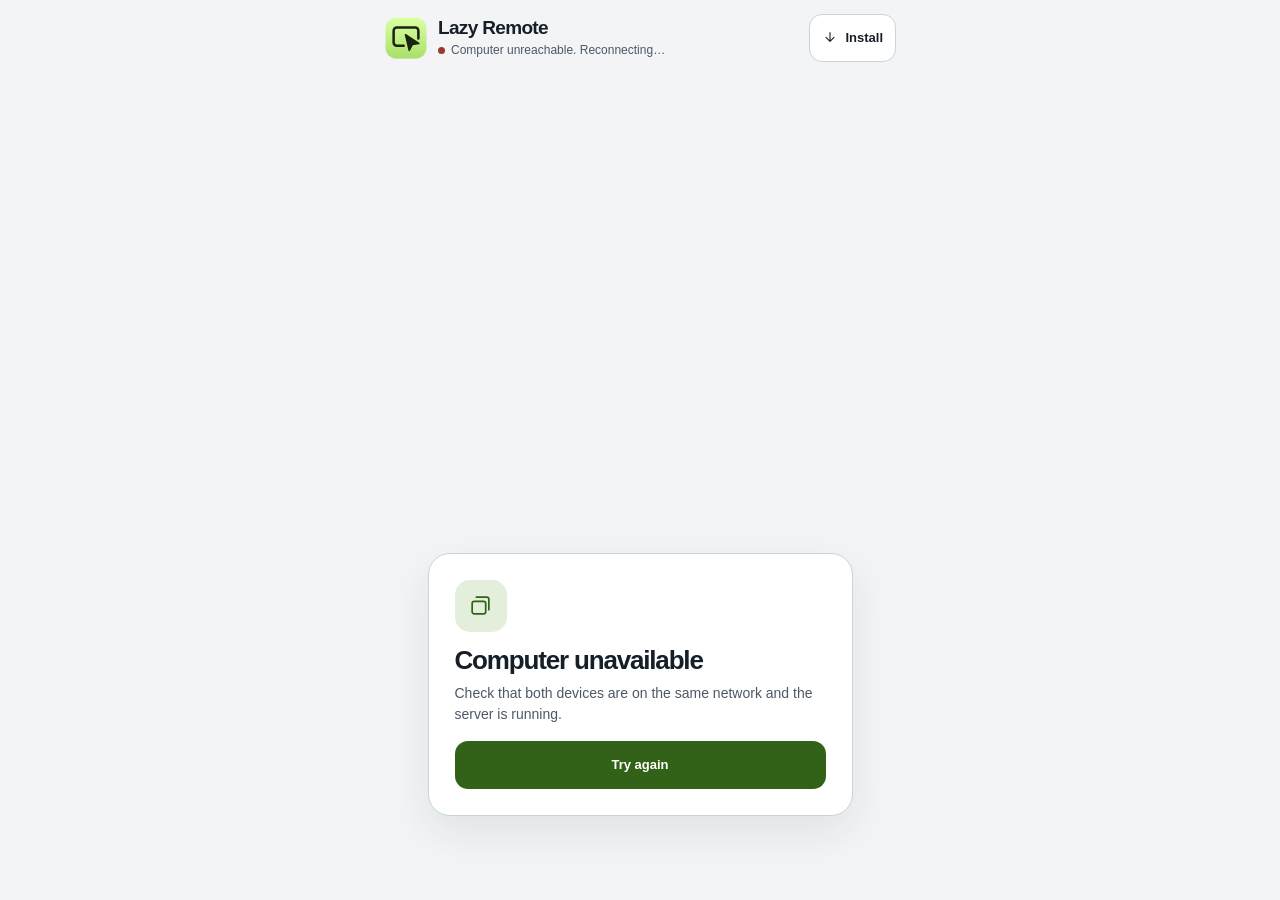
==== commit d947d8ae: "Ship an installable phone remote with in-app pairing and tab-bound sessions" ====
--- a/index.html
+++ b/index.html
@@ -3,15 +3,18 @@
 <head>
   <meta charset="UTF-8" />
   <meta name="viewport" content="width=device-width, initial-scale=1.0, viewport-fit=cover" />
-  <meta name="theme-color" content="#10130f" media="(prefers-color-scheme: dark)" />
-  <meta name="theme-color" content="#f4f7ef" media="(prefers-color-scheme: light)" />
+  <meta name="theme-color" content="#101317" media="(prefers-color-scheme: dark)" />
+  <meta name="theme-color" content="#f2f4f5" media="(prefers-color-scheme: light)" />
   <meta name="apple-mobile-web-app-capable" content="yes" />
-  <meta name="apple-mobile-web-app-status-bar-style" content="black-translucent" />
+  <meta name="apple-mobile-web-app-title" content="Lazy Remote" />
   <title>Lazy Remote</title>
+  <link rel="manifest" href="/manifest.webmanifest" />
   <link rel="icon" type="image/svg+xml" href="/assets/logo.svg" />
-  <link rel="apple-touch-icon" href="/assets/touch-icon.png" />
+  <link rel="apple-touch-icon" sizes="180x180" href="/apple-touch-icon.png" />
   <link rel="stylesheet" href="/remote.css" />
   <script src="/remote.js" defer></script>
+  <script src="/pwa.js" defer></script>
+  <script src="/qr-scan.js" defer></script>
 </head>
 <body>
   <svg class="icon-library" width="0" height="0" aria-hidden="true" focusable="false">
@@ -62,9 +65,8 @@
       </div>
     </div>
     <div class="header-actions">
-      <button class="btn header-btn" type="button" data-drawer="open" aria-controls="drawerBackdrop"
-        aria-expanded="false" aria-label="More shortcuts" hidden>
-        <svg class="icon" aria-hidden="true" focusable="false"><use href="#icon-more"/></svg><span>More</span>
+      <button class="btn header-btn" type="button" id="installApp" aria-label="Install Lazy Remote" hidden>
+        <svg class="icon" aria-hidden="true" focusable="false"><use href="#icon-down"/></svg><span>Install</span>
       </button>
       <button class="btn header-btn" id="disconnectBtn" type="button" aria-label="Lock remote" hidden>
         <svg class="icon" aria-hidden="true" focusable="false"><use href="#icon-lock"/></svg><span>Lock</span>
@@ -73,6 +75,9 @@
   </header>
 
   <main class="pair-panel" id="pairPanel" hidden>
+    <div class="pair-mark" aria-hidden="true">
+      <svg class="icon"><use href="#icon-windows"/></svg>
+    </div>
     <form id="pairForm" method="post" action="/api/pair">
       <h1 id="pairTitle">Pair this browser</h1>
       <p id="pairHelp">Scan the QR code on your computer or enter the pairing code.</p>
@@ -88,82 +93,123 @@
       </label>
       <p id="pairError" class="pair-error" role="alert"></p>
       <button id="pairSubmit" class="btn btn-accent" type="submit" disabled>Request access</button>
+      <button id="scanPairing" class="btn manual-pair" type="button" aria-haspopup="dialog">Scan pairing QR</button>
       <button id="enterCodeInstead" class="btn manual-pair" type="button" hidden>Enter a code instead</button>
     </form>
     <section id="pendingPanel" hidden>
       <h1>Approve on your computer</h1>
-      <p>Check that this number matches the request in Lazy Remote, then approve it there.</p>
-      <p class="match-number" id="matchNumber"></p>
+      <p class="match-number" id="matchNumber" aria-live="polite"></p>
+      <p>Compare this number with the one on your computer, then approve the request there.</p>
     </section>
   </main>
 
+  <main class="pair-panel connection-panel" id="connectionPanel">
+    <div class="pair-mark" aria-hidden="true">
+      <svg class="icon"><use href="#icon-windows"/></svg>
+    </div>
+    <h1 id="connectionTitle">Connecting to your computer</h1>
+    <p id="connectionHelp">Keep Lazy Remote open on your computer.</p>
+    <button type="button" class="btn btn-accent" id="retryConnection" hidden>Try again</button>
+  </main>
+
   <main id="remoteControls" class="remote-controls" aria-label="Computer controls" inert hidden>
-    <section class="control-panel" aria-labelledby="playbackTitle">
-      <h2 id="playbackTitle">Playback</h2>
-      <div class="media-grid">
-          <button type="button" class="btn media-btn" data-key="left"><svg class="icon" aria-hidden="true" focusable="false"><use href="#icon-rewind"/></svg><span>−5 sec</span></button>
-          <button type="button" class="btn media-btn" data-key="f"><svg class="icon" aria-hidden="true" focusable="false"><use href="#icon-fullscreen"/></svg><span>Fullscreen</span></button>
-          <button type="button" class="btn media-btn play-btn" data-key="space"><svg class="icon" aria-hidden="true" focusable="false"><use href="#icon-play"/></svg><span>Play/pause</span></button>
-          <button type="button" class="btn media-btn" data-key="escape"><svg class="icon" aria-hidden="true" focusable="false"><use href="#icon-exit"/></svg><span>Escape</span></button>
-          <button type="button" class="btn media-btn" data-key="right"><svg class="icon" aria-hidden="true" focusable="false"><use href="#icon-fast-forward"/></svg><span>+5 sec</span></button>
-      </div>
-      <div class="media-grid volume-grid">
-          <button type="button" class="btn media-btn" data-key="vol_down"><svg class="icon" aria-hidden="true" focusable="false"><use href="#icon-volume-down"/></svg><span>Volume −</span></button>
-          <button type="button" class="btn media-btn" data-key="vol_up"><svg class="icon" aria-hidden="true" focusable="false"><use href="#icon-volume-up"/></svg><span>Volume +</span></button>
-          <button type="button" class="btn media-btn" data-key="vol_mute"><svg class="icon" aria-hidden="true" focusable="false"><use href="#icon-volume-mute"/></svg><span>Mute</span></button>
-          <button type="button" class="btn media-btn" data-key="up"><svg class="icon" aria-hidden="true" focusable="false"><use href="#icon-up"/></svg><span>Player +</span></button>
-          <button type="button" class="btn media-btn" data-key="down"><svg class="icon" aria-hidden="true" focusable="false"><use href="#icon-down"/></svg><span>Player −</span></button>
-      </div>
-    </section>
-
-    <div class="top-actions" role="group" aria-label="Quick actions">
-      <button type="button" class="btn btn-danger" data-key="close_tab" data-message="Closed ad tab (⌘W)"><svg class="icon" aria-hidden="true" focusable="false"><use href="#icon-close-tab"/></svg><span>Close ad tab</span></button>
-      <button type="button" class="btn" data-key="prev_tab" data-message="Switched tab"><svg class="icon" aria-hidden="true" focusable="false"><use href="#icon-back"/></svg><span>Previous tab</span></button>
-      <button type="button" class="btn" data-key="next_video" data-message="Next video (Shift+N)"><svg class="icon" aria-hidden="true" focusable="false"><use href="#icon-next"/></svg><span>Next video</span></button>
-    </div>
-
-    <section class="trackpad-module" aria-labelledby="trackpadTitle">
-      <div class="trackpad-header">
-        <h2 id="trackpadTitle">Trackpad</h2>
-        <div class="sensitivity-wrap" id="controlSettings" hidden>
-          <label for="speedSlider">Speed</label>
-          <input type="range" id="speedSlider" min="0.8" max="4.0" step="0.2" value="2.0" />
-          <output id="speedValue" for="speedSlider">2.0×</output>
-        </div>
-      </div>
-      <div class="trackpad-container" id="trackpad" aria-describedby="gestureHint">
-        <div class="trackpad-hint">
-          <svg class="icon trackpad-cursor" aria-hidden="true" focusable="false"><use href="#icon-cursor"/></svg>
-          <p id="gestureHint">One finger moves the pointer.</p>
-        </div>
-        <div class="scroll-strip" id="scrollStrip">
-          <svg class="icon" aria-hidden="true" focusable="false"><use href="#icon-scroll"/></svg><span>Scroll</span>
-        </div>
-      </div>
-    </section>
-
-    <div class="mouse-buttons" role="group" aria-label="Mouse buttons">
-      <button type="button" class="btn mouse-btn" data-click="left" data-count="1" data-message="Left click">
-        <svg class="icon" aria-hidden="true" focusable="false"><use href="#icon-click-left"/></svg><span>Left click</span>
-      </button>
-      <button type="button" class="btn mouse-btn" id="dragBtn" aria-pressed="false">
-        <svg class="icon" aria-hidden="true" focusable="false"><use href="#icon-hold"/></svg><span id="dragLabel">Hold</span>
-      </button>
-      <button type="button" class="btn mouse-btn" data-click="right" data-count="1" data-message="Right click">
-        <svg class="icon" aria-hidden="true" focusable="false"><use href="#icon-click-right"/></svg><span>Right click</span>
-      </button>
-    </div>
-
-    <div class="keyboard-bar">
-      <div class="keyboard-field">
-        <svg class="icon" aria-hidden="true" focusable="false"><use href="#icon-keyboard"/></svg>
-        <input type="text" id="kbInput" aria-label="Type on computer" spellcheck="false"
-          class="keyboard-input" placeholder="Type on your computer" autocomplete="off"
-          autocorrect="off" autocapitalize="off" />
-      </div>
-      <button type="button" class="btn kb-btn" aria-label="Backspace" data-key="backspace"><svg class="icon" aria-hidden="true" focusable="false"><use href="#icon-backspace"/></svg></button>
-      <button type="button" class="btn kb-btn btn-accent" id="enterBtn" aria-label="Enter"><svg class="icon" aria-hidden="true" focusable="false"><use href="#icon-return"/></svg></button>
-    </div>
+    <div class="remote-workspace" id="remoteWorkspace">
+      <div class="trackpad-view" id="trackpadView">
+        <section class="trackpad-module" aria-labelledby="trackpadTitle">
+          <div class="trackpad-header">
+            <h1 id="trackpadTitle">Trackpad</h1>
+            <button type="button" class="btn swipe-mode" id="swipeModeBtn" aria-pressed="false"
+              aria-describedby="gestureHint" hidden>Mac swipes</button>
+            <div class="sensitivity-wrap" id="controlSettings" hidden>
+              <label for="speedSlider">Speed</label>
+              <input type="range" id="speedSlider" min="0.8" max="4.0" step="0.2" value="2.0" />
+              <output id="speedValue" for="speedSlider">2.0×</output>
+            </div>
+          </div>
+          <div class="trackpad-container" id="trackpad" aria-describedby="gestureHint">
+            <div class="trackpad-hint">
+              <svg class="icon trackpad-cursor" aria-hidden="true" focusable="false"><use href="#icon-cursor"/></svg>
+              <strong id="trackpadModeTitle">Move to point</strong>
+              <p id="gestureHint">Tap to click. Two fingers for a right click.</p>
+            </div>
+            <div class="scroll-strip" id="scrollStrip">
+              <svg class="icon" aria-hidden="true" focusable="false"><use href="#icon-scroll"/></svg><span>Scroll</span>
+            </div>
+          </div>
+
+          <div class="mouse-buttons" role="group" aria-label="Mouse buttons">
+          <button type="button" class="btn mouse-btn" data-click="left" data-count="1" data-message="Left click">
+            <svg class="icon" aria-hidden="true" focusable="false"><use href="#icon-click-left"/></svg><span>Left click</span>
+          </button>
+          <button type="button" class="btn mouse-btn" id="dragBtn" aria-pressed="false">
+            <svg class="icon" aria-hidden="true" focusable="false"><use href="#icon-hold"/></svg><span id="dragLabel">Hold</span>
+          </button>
+          <button type="button" class="btn mouse-btn" data-click="right" data-count="1" data-message="Right click">
+            <svg class="icon" aria-hidden="true" focusable="false"><use href="#icon-click-right"/></svg><span>Right click</span>
+          </button>
+          </div>
+        </section>
+
+        <div class="keyboard-bar">
+          <div class="keyboard-field">
+            <svg class="icon" aria-hidden="true" focusable="false"><use href="#icon-keyboard"/></svg>
+            <input type="text" id="kbInput" aria-label="Type on computer" spellcheck="false"
+              class="keyboard-input" placeholder="Type on your computer" autocomplete="off"
+              autocorrect="off" autocapitalize="off" />
+          </div>
+          <button type="button" class="btn kb-btn" aria-label="Backspace" data-key="backspace"><svg class="icon" aria-hidden="true" focusable="false"><use href="#icon-backspace"/></svg></button>
+          <button type="button" class="btn kb-btn btn-accent" id="enterBtn" aria-label="Enter"><svg class="icon" aria-hidden="true" focusable="false"><use href="#icon-return"/></svg></button>
+        </div>
+
+        <div class="typing-recovery" id="typingNotice" role="status" hidden></div>
+        <button type="button" class="btn" id="sendTextBtn" hidden>Send text</button>
+      </div>
+
+      <div class="media-view" id="mediaView" hidden>
+        <section class="playback-panel" aria-labelledby="playbackTitle">
+          <h1 id="playbackTitle">Playback</h1>
+          <div class="transport">
+            <button type="button" class="btn media-btn" data-key="left"><svg class="icon" aria-hidden="true" focusable="false"><use href="#icon-rewind"/></svg><span>−5 sec</span></button>
+            <button type="button" class="btn media-btn play-btn" data-key="space"><svg class="icon" aria-hidden="true" focusable="false"><use href="#icon-play"/></svg><span>Play/pause</span></button>
+            <button type="button" class="btn media-btn" data-key="right"><svg class="icon" aria-hidden="true" focusable="false"><use href="#icon-fast-forward"/></svg><span>+5 sec</span></button>
+          </div>
+        </section>
+
+        <section class="media-section" aria-labelledby="volumeTitle">
+          <h2 id="volumeTitle">System volume</h2>
+          <div class="media-grid">
+            <button type="button" class="btn media-btn" data-key="vol_down"><svg class="icon" aria-hidden="true" focusable="false"><use href="#icon-volume-down"/></svg><span>Volume −</span></button>
+            <button type="button" class="btn media-btn" data-key="vol_mute"><svg class="icon" aria-hidden="true" focusable="false"><use href="#icon-volume-mute"/></svg><span>Mute</span></button>
+            <button type="button" class="btn media-btn" data-key="vol_up"><svg class="icon" aria-hidden="true" focusable="false"><use href="#icon-volume-up"/></svg><span>Volume +</span></button>
+          </div>
+        </section>
+
+        <section class="media-section" aria-labelledby="playerTitle">
+          <h2 id="playerTitle">Player and browser</h2>
+          <div class="media-grid">
+            <button type="button" class="btn media-btn" data-key="down"><svg class="icon" aria-hidden="true" focusable="false"><use href="#icon-down"/></svg><span>Player volume −</span></button>
+            <button type="button" class="btn media-btn" data-key="up"><svg class="icon" aria-hidden="true" focusable="false"><use href="#icon-up"/></svg><span>Player volume +</span></button>
+            <button type="button" class="btn media-btn" data-key="f"><svg class="icon" aria-hidden="true" focusable="false"><use href="#icon-fullscreen"/></svg><span>Fullscreen</span></button>
+            <button type="button" class="btn media-btn" data-key="escape"><svg class="icon" aria-hidden="true" focusable="false"><use href="#icon-exit"/></svg><span>Escape</span></button>
+            <button type="button" class="btn media-btn" data-key="next_video" data-message="Next video"><svg class="icon" aria-hidden="true" focusable="false"><use href="#icon-next"/></svg><span>Next video</span></button>
+            <button type="button" class="btn media-btn" data-key="prev_tab" data-message="Switched tab"><svg class="icon" aria-hidden="true" focusable="false"><use href="#icon-back"/></svg><span>Previous tab</span></button>
+            <button type="button" class="btn media-btn" data-key="close_tab" data-message="Closed tab"><svg class="icon" aria-hidden="true" focusable="false"><use href="#icon-close-tab"/></svg><span>Close tab</span></button>
+          </div>
+        </section>
+      </div>
+    </div>
+
+    <nav class="remote-dock" id="remoteDock" aria-label="Remote controls">
+      <button class="btn dock-btn" type="button" data-view="trackpad" aria-controls="trackpadView" aria-pressed="true">
+        <svg class="icon" aria-hidden="true" focusable="false"><use href="#icon-cursor"/></svg>Trackpad
+      </button>
+      <button class="btn dock-btn" type="button" data-view="media" aria-controls="mediaView" aria-pressed="false">
+        <svg class="icon" aria-hidden="true" focusable="false"><use href="#icon-play"/></svg>Media
+      </button>
+      <button class="btn dock-btn" type="button" data-drawer="open" aria-controls="drawerBackdrop" aria-expanded="false" hidden>
+        <svg class="icon" aria-hidden="true" focusable="false"><use href="#icon-grid"/></svg>Shortcuts
+      </button>
+    </nav>
 
     <div class="drawer-backdrop" id="drawerBackdrop" hidden>
       <div class="drawer" role="dialog" aria-modal="true" aria-labelledby="shortcutTitle">
@@ -171,15 +217,12 @@
           <h2 id="shortcutTitle">Shortcuts</h2>
           <button type="button" class="btn compact-btn" data-drawer="close">Done</button>
         </div>
-        <button type="button" class="btn swipe-mode" id="swipeModeBtn" aria-pressed="false"
-          aria-describedby="swipeModeHint" hidden>Two-finger Mac swipes</button>
-        <p class="swipe-mode-hint" id="swipeModeHint" hidden></p>
         <div class="drawer-grid">
           <button type="button" class="btn media-btn" data-key="swipe_up" data-swipe hidden><svg class="icon" aria-hidden="true" focusable="false"><use href="#icon-grid"/></svg><span>Mission Control</span></button>
           <button type="button" class="btn media-btn" data-key="swipe_down" data-swipe hidden><svg class="icon" aria-hidden="true" focusable="false"><use href="#icon-windows"/></svg><span>App Windows</span></button>
           <button type="button" class="btn media-btn" data-key="swipe_right" data-swipe hidden><svg class="icon" aria-hidden="true" focusable="false"><use href="#icon-back"/></svg><span>Previous Space</span></button>
           <button type="button" class="btn media-btn" data-key="swipe_left" data-swipe hidden><svg class="icon" aria-hidden="true" focusable="false"><use href="#icon-forward"/></svg><span>Next Space</span></button>
-          <button type="button" class="btn media-btn" data-key="reopen_tab" data-message="Reopened Tab (⌘⇧T)"><svg class="icon" aria-hidden="true" focusable="false"><use href="#icon-restore"/></svg><span>Reopen Tab</span></button>
+          <button type="button" class="btn media-btn" data-key="reopen_tab" data-message="Reopened tab"><svg class="icon" aria-hidden="true" focusable="false"><use href="#icon-restore"/></svg><span>Reopen Tab</span></button>
           <button type="button" class="btn media-btn" data-key="next_tab" data-message="Next Tab"><svg class="icon" aria-hidden="true" focusable="false"><use href="#icon-forward"/></svg><span>Next Tab</span></button>
           <button type="button" class="btn media-btn" data-key="refresh" data-message="Refreshed Page"><svg class="icon" aria-hidden="true" focusable="false"><use href="#icon-refresh"/></svg><span>Refresh</span></button>
           <button type="button" class="btn media-btn" data-key="cmd_left" data-message="Browser Back"><svg class="icon" aria-hidden="true" focusable="false"><use href="#icon-back"/></svg><span>Page Back</span></button>
@@ -197,5 +240,21 @@
       </div>
     </div>
   </main>
+  <dialog class="install-dialog scan-dialog" id="scanDialog" aria-labelledby="scanTitle">
+    <h1 id="scanTitle">Scan pairing QR</h1>
+    <video id="scanVideo" autoplay muted playsinline aria-label="Camera preview" hidden></video>
+    <p id="scanStatus" role="status"></p>
+    <button type="button" class="btn btn-accent" id="startCamera" hidden>Start camera</button>
+    <button type="button" class="btn" id="takeQrPhoto">Take QR photo</button>
+    <input id="qrPhoto" type="file" accept="image/*" capture="environment" hidden />
+    <form method="dialog"><button type="submit" class="btn" autofocus>Cancel</button></form>
+  </dialog>
+  <dialog class="install-dialog" id="installHelp" aria-labelledby="installTitle">
+    <h1 id="installTitle">Add Lazy Remote</h1>
+    <p><strong>iPhone or iPad</strong><br />In Safari, tap Share → Add to Home Screen. Turn on Open as Web App if shown, then tap Add.</p>
+    <p><strong>Android</strong><br />Open your browser menu and choose Install app or Add to Home screen.</p>
+    <p>Open the new icon and scan the pairing QR or enter the code from your computer if prompted.</p>
+    <form method="dialog"><button type="submit" class="btn btn-accent" autofocus>Done</button></form>
+  </dialog>
 </body>
 </html>
--- a/remote.css
+++ b/remote.css
@@ -1,84 +1,60 @@
 :root {
   color-scheme: dark light;
-  --page: #10130f;
-  --surface: #181d17;
-  --key: #222923;
-  --key-active: #354031;
-  --border: #363e34;
-  --text: #f2f5ed;
-  --muted: #b5c1b0;
-  --accent: #cff397;
-  --on-accent: #182711;
-  --danger: #ffb6a9;
-  --rail: #1e261d;
-  --accent-active: #b6d87f;
-  --pad-border: #394635;
-  --pad-dots: #b6df8b29;
-  --pad-glow-start: #232e20;
-  --pad-glow-end: #121812;
-  --pad-shadow: #cff39729;
-  --scrim: #050805bb;
-  --drawer-shadow: #0005;
-  --toast-border: #516849;
-  --toast: #273524;
+  --page: #101317;
+  --surface: #191e25;
+  --key: #232a33;
+  --key-active: #343e4b;
+  --border: #394350;
+  --text: #f3f5f7;
+  --muted: #aeb9c7;
+  --accent: #cef29b;
+  --on-accent: #192714;
+  --accent-active: #b8df82;
+  --accent-soft: #293b23;
+  --danger: #ffb7ad;
+  --scrim: #080a0ed0;
+  --shadow: 0 18px 54px #06081040;
   --gutter: clamp(14px, 4vw, 24px);
   --remote-width: 560px;
-  font-family: -apple-system, BlinkMacSystemFont, "SF Pro Text", "Segoe UI", sans-serif;
+  font-family: -apple-system, BlinkMacSystemFont, "Segoe UI", sans-serif;
   background: var(--page);
   color: var(--text);
 }
 
-/* Follows the phone's light appearance. Text contrast stays at 4.5:1 or more. */
 @media (prefers-color-scheme: light) {
   :root {
-    --page: #f4f7ef;
-    --surface: #ffffff;
-    --key: #e9eee3;
-    --key-active: #d6e0cc;
-    --border: #c3cdbb;
-    --text: #172014;
-    --muted: #4c5847;
-    --accent: #3d6b10;
-    --on-accent: #ffffff;
-    --danger: #a3301b;
-    --rail: #e6ebe0;
-    --accent-active: #2f540b;
-    --pad-border: #bfcab6;
-    --pad-dots: #3d6b1033;
-    --pad-glow-start: #ffffff;
-    --pad-glow-end: #e3e9dc;
-    --pad-shadow: #3d6b1022;
-    --scrim: #10130f88;
-    --drawer-shadow: #0002;
-    --toast-border: #9db58a;
-    --toast: #e3eed6;
+    --page: #f2f4f5;
+    --surface: #fff;
+    --key: #ecf0f2;
+    --key-active: #dbe3e8;
+    --border: #cad4dc;
+    --text: #161f28;
+    --muted: #4c5967;
+    --accent: #326218;
+    --on-accent: #fff;
+    --accent-active: #274d12;
+    --accent-soft: #e3efda;
+    --danger: #9b382e;
+    --scrim: #151c26aa;
+    --shadow: 0 16px 42px #223b4a16;
   }
 }
 
 * { box-sizing: border-box; }
-
 [hidden] { display: none !important; }
 
 body {
+  display: flex;
+  flex-direction: column;
   height: 100vh;
   height: 100dvh;
-  display: flex;
-  flex-direction: column;
   margin: 0;
   overflow: hidden;
 }
 
 button, input { font: inherit; }
-
-:focus-visible {
-  outline: 2px solid var(--accent);
-  outline-offset: 2px;
-}
-
-.icon-library {
-  position: absolute;
-  pointer-events: none;
-}
+:focus-visible { outline: 2px solid var(--accent); outline-offset: 3px; }
+.icon-library { position: absolute; pointer-events: none; }
 
 .icon {
   display: block;
@@ -93,8 +69,7 @@
   pointer-events: none;
 }
 
-.header,
-.remote-controls {
+.header, .remote-controls {
   width: min(100%, var(--remote-width));
   margin-inline: auto;
 }
@@ -110,27 +85,11 @@
     max(var(--gutter), env(safe-area-inset-left, 0px));
 }
 
-.brand {
-  display: flex;
-  align-items: center;
-  min-width: 0;
-  gap: 10px;
-}
-
+.brand { display: flex; align-items: center; min-width: 0; gap: 10px; }
 .brand img { flex: none; }
-
-.brand-copy {
-  display: grid;
-  gap: 4px;
-  min-width: 0;
-}
-
-.brand-name {
-  font-size: 19px;
-  font-weight: 750;
-  letter-spacing: -.045em;
-  line-height: 1.05;
-}
+.brand-copy { display: grid; gap: 4px; min-width: 0; }
+.brand-name { font-size: 19px; font-weight: 760; letter-spacing: -.035em; line-height: 1.1; }
+.header-actions { display: flex; gap: 8px; }
 
 .connection-status {
   display: flex;
@@ -138,15 +97,13 @@
   gap: 6px;
   color: var(--muted);
   font-size: 12px;
-  line-height: 1.3;
+  line-height: 1.25;
 }
 
 .status-dot {
-  width: 6px;
-  height: 6px;
+  width: 7px;
+  height: 7px;
   flex: none;
-  align-self: flex-start;
-  margin-top: 5px;
   border-radius: 50%;
   background: var(--muted);
 }
@@ -154,452 +111,328 @@
 .status-dot[data-state="ready"] { background: var(--accent); }
 .status-dot[data-state="offline"] { background: var(--danger); }
 
-.header-actions {
-  display: flex;
-  flex: none;
-  gap: 6px;
-}
-
 .btn {
-  display: flex;
+  display: inline-flex;
   align-items: center;
   justify-content: center;
-  gap: 6px;
+  gap: 7px;
   min-width: 0;
-  min-height: 44px;
-  padding: 7px 9px;
-  border: 1px solid var(--border);
-  border-radius: 10px;
+  min-height: 48px;
+  padding: 8px 12px;
+  border: 1px solid var(--border);
+  border-radius: 13px;
   background: var(--key);
   color: var(--text);
   font-size: 13px;
-  font-weight: 600;
+  font-weight: 650;
   text-align: center;
-  line-height: 1.18;
+  text-decoration: none;
+  line-height: 1.2;
   cursor: pointer;
   touch-action: manipulation;
   -webkit-tap-highlight-color: transparent;
-  transition: background .12s, border-color .12s, color .12s;
+  transition: background .14s, border-color .14s, color .14s;
 }
 
 .btn:active { background: var(--key-active); }
-
-.btn:disabled {
-  opacity: .65;
-  cursor: default;
-}
-
-.btn-accent, .play-btn, .mouse-btn.drag-locked {
-  border-color: var(--accent);
+.btn:disabled { opacity: .55; cursor: default; }
+.btn-accent, .mouse-btn.drag-locked {
   background: var(--accent);
   color: var(--on-accent);
-}
-
-.btn-accent:active, .play-btn:active, .mouse-btn.drag-locked:active {
-  background: var(--accent-active);
-}
-
-.btn-danger { color: var(--danger); }
-
-.header-btn {
-  min-width: 44px;
-  padding-inline: 8px;
-  background: var(--surface);
-}
-
-.header-btn .icon { width: 18px; height: 18px; }
-
-.remote-controls {
+  border-color: transparent;
+}
+.btn-accent:active, .mouse-btn.drag-locked:active { background: var(--accent-active); }
+.header-btn { background: var(--surface); }
+.header-btn .icon { width: 16px; height: 16px; }
+
+@media (max-width: 385px) {
+  .header-btn span { display: none; }
+  .header-btn { width: 48px; padding-inline: 0; }
+}
+
+.remote-controls { display: flex; flex: 1; min-height: 0; flex-direction: column; }
+.remote-workspace {
+  flex: 1;
+  min-height: 0;
+  overflow: auto;
+  overscroll-behavior: contain;
+  padding: 3px max(var(--gutter), env(safe-area-inset-right, 0px))
+    12px max(var(--gutter), env(safe-area-inset-left, 0px));
+}
+
+.trackpad-view { display: flex; flex-direction: column; gap: 12px; min-height: 100%; }
+.trackpad-module {
   display: flex;
   flex: 1;
   flex-direction: column;
-  gap: 9px;
-  min-height: 0;
-  padding: 0 max(var(--gutter), env(safe-area-inset-right, 0px))
-    max(12px, env(safe-area-inset-bottom, 0px)) max(var(--gutter), env(safe-area-inset-left, 0px));
-  overflow: auto;
-}
-
-.remote-controls[inert] { opacity: .58; }
-
-.control-panel,
-.trackpad-module {
-  border: 1px solid var(--border);
-  border-radius: 16px;
+  min-height: 310px;
+  padding: 10px;
+  border: 1px solid var(--border);
+  border-radius: 24px;
   background: var(--surface);
-}
-
-.control-panel {
-  flex: none;
-  padding: 10px;
-}
-
-h2 {
-  margin: 0;
-  font-size: 14px;
-  font-weight: 700;
-  letter-spacing: -.02em;
-}
-
-.control-panel h2 { margin: 1px 0 8px; }
-
-.media-grid,
-.top-actions,
-.mouse-buttons,
-.drawer-grid {
-  display: grid;
-  gap: 6px;
-}
-
-.media-grid { grid-template-columns: repeat(5, minmax(0, 1fr)); }
-.volume-grid { margin-top: 6px; }
-
-.media-btn {
-  flex-direction: column;
-  gap: 5px;
-  min-height: 50px;
-  padding-inline: 2px;
-  font-size: clamp(10px, 2.9vw, 12px);
-}
-
-.media-btn .icon { width: 18px; height: 18px; }
-
-.volume-grid .media-btn {
-  min-height: 46px;
-  color: var(--muted);
-}
-
-.top-actions {
-  flex: none;
-  grid-template-columns: repeat(3, minmax(0, 1fr));
-}
-
-.top-actions .btn {
-  padding-inline: 5px;
-  font-size: clamp(11px, 3vw, 13px);
-}
-
-.top-actions .icon,
-.mouse-btn .icon {
-  width: 17px;
-  height: 17px;
-}
-
-.trackpad-module {
-  display: flex;
-  flex: 1 0 220px;
-  flex-direction: column;
-  min-height: 220px;
-  padding: 8px;
+  box-shadow: var(--shadow);
 }
 
 .trackpad-header {
   display: flex;
-  flex: none;
+  flex-wrap: wrap;
   align-items: center;
   justify-content: space-between;
-  gap: 8px;
-  padding: 0 3px 6px 3px;
-}
+  gap: 4px 10px;
+  padding: 0 4px 8px;
+}
+
+h1, h2 { margin: 0; }
+h1 { font-size: 26px; font-weight: 760; letter-spacing: -.045em; line-height: 1.12; }
+h2 { font-size: 15px; font-weight: 720; letter-spacing: -.02em; }
+.trackpad-header h1 { font-size: 19px; }
 
 .sensitivity-wrap {
   display: flex;
   align-items: center;
-  justify-content: flex-end;
   gap: 6px;
+  min-height: 44px;
   color: var(--muted);
   font-size: 12px;
+  font-weight: 650;
 }
 
 .sensitivity-wrap input {
-  width: clamp(64px, 21vw, 106px);
+  width: clamp(56px, 18vw, 96px);
   height: 44px;
   margin: 0;
   accent-color: var(--accent);
   cursor: pointer;
 }
 
-.sensitivity-wrap output {
-  min-width: 2.8em;
-  color: var(--text);
-  font-variant-numeric: tabular-nums;
-  text-align: right;
-}
+.sensitivity-wrap output { min-width: 31px; color: var(--text); text-align: right; font-variant-numeric: tabular-nums; }
 
 .trackpad-container {
   position: relative;
-  display: flex;
+  display: grid;
   flex: 1;
-  align-items: center;
-  justify-content: center;
-  min-height: 0;
+  place-items: center;
+  min-height: 190px;
   overflow: hidden;
-  border: 1px solid var(--pad-border);
-  border-radius: 11px;
-  background: radial-gradient(circle, var(--pad-dots) .8px, transparent 1px) 0 0 / 13px 13px,
-    radial-gradient(ellipse at 42% 32%, var(--pad-glow-start), var(--pad-glow-end) 75%);
+  border: 1px solid #465463;
+  border-radius: 17px;
+  background: radial-gradient(circle, #b6c5d336 1px, transparent 1px) 0 0 / 17px 17px,
+    radial-gradient(ellipse at 40% 20%, #354250, #202934 72%);
+  color: #f3f6f9;
   touch-action: none;
   user-select: none;
   -webkit-user-select: none;
-  transition: border-color .12s, box-shadow .12s;
-}
-
-.trackpad-container.active-touch {
-  border-color: var(--accent);
-  box-shadow: inset 0 0 22px var(--pad-shadow);
-}
-
+  transition: border-color .14s, box-shadow .14s;
+}
+
+.trackpad-container.active-touch { border-color: #cef29b; box-shadow: inset 0 0 0 1px #cef29b80; }
 .trackpad-hint {
   display: grid;
   justify-items: center;
-  gap: 9px;
-  width: min(100%, 340px);
-  padding: 12px 54px 12px 12px;
-  color: var(--muted);
-  font-size: 12px;
-  line-height: 1.45;
+  gap: 6px;
+  max-width: 290px;
+  padding: 12px 55px 12px 14px;
   text-align: center;
   pointer-events: none;
 }
-
-.trackpad-hint p { margin: 0; }
-
+.trackpad-container:has(.scroll-strip[hidden]) .trackpad-hint { padding-inline: 14px; }
+.trackpad-hint strong { font-size: 16px; }
+.trackpad-hint p { margin: 0; color: #d4dee8; font-size: 12px; line-height: 1.45; }
 .trackpad-cursor {
-  width: 31px;
-  height: 31px;
-  color: var(--accent);
+  width: 38px;
+  height: 38px;
+  padding: 8px;
+  margin-bottom: 3px;
+  border-radius: 12px;
+  background: #cdef9a24;
+  color: #cef29b;
 }
 
 .scroll-strip {
   position: absolute;
   inset: 0 0 0 auto;
-  display: flex;
-  flex-direction: column;
-  align-items: center;
-  justify-content: center;
-  gap: 7px;
-  width: 44px;
-  border-left: 1px solid var(--border);
-  background: var(--rail);
-  color: var(--muted);
-  font-size: 12px;
+  display: grid;
+  width: 48px;
+  align-content: center;
+  justify-items: center;
+  gap: 6px;
+  border-left: 1px solid #687687;
+  background: #1a222ddd;
+  color: #e5edf3;
+  font-size: 11px;
   touch-action: none;
 }
-
 .scroll-strip > * { pointer-events: none; }
 .scroll-strip .icon { width: 18px; height: 18px; }
 
-.mouse-buttons {
-  flex: none;
-  grid-template-columns: 1.15fr .85fr 1.15fr;
-}
-
-.mouse-btn { background: var(--surface); }
-
-.keyboard-bar {
-  display: flex;
+.mouse-buttons { display: grid; grid-template-columns: 1fr .92fr 1fr; gap: 6px; margin-top: 8px; }
+.mouse-btn { min-height: 48px; padding-inline: 3px; }
+.mouse-btn .icon { width: 17px; height: 17px; }
+.keyboard-bar { display: flex; flex: none; gap: 6px; }
+.keyboard-field {
+  display: flex;
+  flex: 1;
+  min-width: 0;
+  align-items: center;
+  gap: 8px;
+  padding-inline: 10px;
+  border: 1px solid var(--border);
+  border-radius: 13px;
+  background: var(--surface);
+  color: var(--muted);
+}
+.keyboard-field:focus-within { border-color: var(--accent); }
+.keyboard-field .icon { width: 17px; height: 17px; }
+.keyboard-input { width: 100%; min-height: 48px; min-width: 0; padding: 0; border: 0; outline: 0; background: transparent; color: var(--text); font-size: 16px; }
+.keyboard-input::placeholder { color: var(--muted); }
+.kb-btn { flex: none; width: 48px; padding: 0; }
+.typing-recovery { color: var(--muted); font-size: 13px; line-height: 1.4; }
+
+.media-view { display: grid; gap: 12px; }
+.playback-panel, .media-section, .pair-panel, .drawer, .install-dialog {
+  border: 1px solid var(--border);
+  border-radius: 22px;
+  background: var(--surface);
+}
+.playback-panel { padding: 20px 14px; box-shadow: var(--shadow); }
+.playback-panel h1 { text-align: center; }
+.transport { display: flex; align-items: center; justify-content: center; gap: clamp(8px, 4vw, 20px); margin-top: 18px; }
+.transport .media-btn { width: 70px; height: 70px; border-radius: 50%; }
+.transport .play-btn {
+  width: 94px;
+  height: 94px;
+  border-color: transparent;
+  background: var(--accent);
+  color: var(--on-accent);
+}
+.transport .play-btn:active { background: var(--accent-active); }
+.transport .play-btn .icon { width: 29px; height: 29px; }
+.media-section { display: grid; gap: 10px; padding: 12px; }
+.media-grid, .drawer-grid { display: grid; grid-template-columns: repeat(3, minmax(0, 1fr)); gap: 8px; }
+.media-btn { flex-direction: column; gap: 5px; min-height: 62px; padding-inline: 4px; font-size: 12px; }
+
+.remote-dock {
+  display: grid;
+  grid-template-columns: repeat(3, minmax(0, 1fr));
   flex: none;
   gap: 6px;
-}
-
-.keyboard-field {
-  display: flex;
-  flex: 1;
-  align-items: center;
-  gap: 8px;
-  min-width: 0;
-  padding-inline: 10px;
-  border: 1px solid var(--border);
-  border-radius: 10px;
-  background: var(--surface);
-  color: var(--muted);
-}
-
-.keyboard-field:focus-within { border-color: var(--accent); }
-
-.keyboard-input {
-  width: 100%;
-  min-width: 0;
-  min-height: 44px;
-  padding: 0;
-  border: none;
-  outline: none;
-  background: transparent;
-  color: var(--text);
-  font-size: 16px;
-}
-
-.keyboard-input::placeholder { color: var(--muted); }
-.kb-btn { min-width: 44px; }
+  padding: 8px max(var(--gutter), env(safe-area-inset-right, 0px))
+    max(8px, env(safe-area-inset-bottom, 0px)) max(var(--gutter), env(safe-area-inset-left, 0px));
+  border-top: 1px solid var(--border);
+  background: var(--page);
+}
+.dock-btn { flex-direction: column; gap: 3px; padding: 5px 2px; border-color: transparent; background: transparent; color: var(--muted); }
+.dock-btn[aria-pressed="true"] { background: var(--accent-soft); color: var(--accent); }
+.dock-btn .icon { width: 18px; height: 18px; }
 
 .drawer-backdrop {
   position: fixed;
+  z-index: 3;
   inset: 0;
-  z-index: 50;
-  display: flex;
-  align-items: flex-end;
-  justify-content: center;
+  display: grid;
+  align-items: end;
+  justify-items: center;
+  padding: max(12px, env(safe-area-inset-top, 0px))
+    max(12px, env(safe-area-inset-right, 0px)) max(12px, env(safe-area-inset-bottom, 0px))
+    max(12px, env(safe-area-inset-left, 0px));
   background: var(--scrim);
 }
-
-.drawer {
-  width: min(100%, var(--remote-width));
-  max-height: 85vh;
-  max-height: 85dvh;
-  padding: 14px max(var(--gutter), env(safe-area-inset-right, 0px))
-    max(18px, env(safe-area-inset-bottom, 0px)) max(var(--gutter), env(safe-area-inset-left, 0px));
-  overflow-y: auto;
-  border: 1px solid var(--border);
-  border-radius: 20px 20px 0 0;
-  background: var(--surface);
-  box-shadow: 0 -16px 40px var(--drawer-shadow);
-}
-
-.drawer-header {
-  display: flex;
-  align-items: center;
-  justify-content: space-between;
-  gap: 10px;
-  margin-bottom: 12px;
-}
-
-.drawer-header h2 { font-size: 19px; }
-.drawer-grid { grid-template-columns: repeat(3, minmax(0, 1fr)); }
-
-.swipe-mode { width: 100%; }
-
-.swipe-mode[aria-pressed="true"] {
-  border-color: var(--accent);
+.drawer { width: min(100%, 520px); max-height: 100%; overflow: auto; overscroll-behavior: contain; padding: 16px; box-shadow: var(--shadow); }
+.drawer-header { display: flex; align-items: center; justify-content: space-between; gap: 12px; margin-bottom: 10px; }
+.drawer-header h2 { font-size: 22px; }
+.swipe-mode { min-height: 44px; padding: 6px 9px; font-size: 12px; }
+.swipe-mode[aria-pressed="true"] { background: var(--accent-soft); color: var(--accent); }
+.trackpad-container.swipe-active { border-color: #93ba70; }
+
+.pair-panel {
+  width: min(calc(100% - 2 * var(--gutter)), 425px);
+  max-height: 100%;
+  overflow: auto;
+  margin: auto auto clamp(12px, 10vh, 84px);
+  padding: clamp(16px, 5vw, 26px);
+  box-shadow: var(--shadow);
+}
+.pair-mark {
+  display: grid;
+  place-items: center;
+  width: 52px;
+  height: 52px;
+  margin-bottom: 14px;
+  border-radius: 15px;
+  background: var(--accent-soft);
   color: var(--accent);
 }
-
-.swipe-mode-hint {
-  margin: 6px 0 14px;
-  color: var(--muted);
-  font-size: 12px;
-  line-height: 1.4;
-}
-
-.toast {
-  position: fixed;
-  top: calc(70px + env(safe-area-inset-top, 0px));
-  left: 50%;
-  z-index: 100;
-  width: max-content;
-  max-width: calc(100% - 28px);
-  padding: 8px 12px;
-  transform: translateX(-50%);
-  border: 1px solid var(--toast-border);
-  border-radius: 9px;
-  background: var(--toast);
-  color: var(--text);
-  font-size: 13px;
-  opacity: 0;
-  pointer-events: none;
-  transition: opacity .15s;
-}
-
-.toast.show { opacity: 1; }
-
-.pair-panel {
-  width: min(calc(100% - 2 * var(--gutter)), 410px);
-  align-self: center;
-  margin-block: clamp(12px, 5vh, 56px) 12px;
-  padding: 24px;
-  overflow-y: auto;
-  border: 1px solid var(--border);
-  border-radius: 19px;
-  background: var(--surface);
-  line-height: 1.5;
-}
-
-.pair-panel h1 {
-  margin: 0;
-  font-size: clamp(23px, 6.5vw, 30px);
-  letter-spacing: -.045em;
-  line-height: 1.15;
-}
-
-.pair-panel p {
-  margin: 8px 0 20px;
-  color: var(--muted);
-  font-size: 14px;
-}
-
-.pair-panel label {
-  display: block;
-  margin-bottom: 6px;
-  font-size: 14px;
-  font-weight: 600;
-}
-
+.pair-mark .icon { width: 25px; height: 25px; }
+.pair-panel p, .install-dialog p { margin: 8px 0 16px; color: var(--muted); font-size: 14px; line-height: 1.5; }
+.pair-panel label { display: block; font-size: 13px; font-weight: 650; }
 .pair-panel input[type="text"] {
   width: 100%;
   min-height: 48px;
-  padding: 10px 12px;
-  border: 1px solid var(--border);
-  border-radius: 10px;
+  margin-top: 7px;
+  padding: 9px 11px;
+  border: 1px solid var(--border);
+  border-radius: 11px;
   background: var(--page);
   color: var(--text);
-  font: 16px ui-monospace, monospace;
-}
-
+  font-size: 16px;
+  font-family: ui-monospace, monospace;
+}
 .pair-panel input[aria-invalid="true"] { border-color: var(--danger); }
-
-.pair-panel .pair-error {
-  margin: 8px 0;
-  color: var(--danger);
-}
-
-.pair-panel .pair-error:empty { margin: 0; }
-
-.pair-panel button {
-  width: 100%;
-  min-height: 46px;
-  margin-top: 12px;
-  font-size: 14px;
-}
-
-.pair-panel .remember-browser {
-  display: flex;
-  align-items: center;
-  gap: 10px;
-  min-height: 44px;
-  margin-top: 10px;
-  color: var(--muted);
+.pair-panel .remember-browser { display: flex; align-items: center; min-height: 48px; gap: 10px; margin-block: 12px; color: var(--muted); font-weight: 450; cursor: pointer; }
+.remember-browser input { flex: none; width: 19px; height: 19px; margin: 0; accent-color: var(--accent); }
+.pair-panel .pair-error { color: var(--danger); }
+.pair-error:empty { display: none; }
+.pair-panel .btn { width: 100%; }
+.manual-pair { margin-top: 8px; }
+.pair-panel .match-number {
+  padding: 12px;
+  border-radius: 12px;
+  background: var(--accent-soft);
+  color: var(--accent);
+  text-align: center;
+  font: 660 clamp(26px, 9vw, 38px) ui-monospace, monospace;
+  letter-spacing: .1em;
+}
+.match-number:empty { display: none; }
+.connection-panel { text-align: left; }
+.offline-shell .pair-panel { margin: auto; }
+
+.install-dialog { width: min(calc(100% - 28px), 420px); max-height: calc(100% - 28px); padding: 20px; color: var(--text); box-shadow: var(--shadow); }
+.install-dialog::backdrop { background: var(--scrim); }
+.install-dialog .btn { width: 100%; }
+.scan-dialog video { width: 100%; max-height: min(42vh, 290px); margin-top: 14px; border-radius: 12px; object-fit: contain; background: #101317; }
+.scan-dialog .btn { margin-top: 7px; }
+
+.toast {
+  position: fixed;
+  z-index: 4;
+  left: 50%;
+  bottom: calc(72px + env(safe-area-inset-bottom, 0px));
+  transform: translateX(-50%);
+  max-width: min(90vw, 440px);
+  padding: 8px 12px;
+  border: 1px solid var(--border);
+  border-radius: 12px;
+  background: var(--surface);
+  color: var(--text);
+  box-shadow: var(--shadow);
+  opacity: 0;
+  pointer-events: none;
+  transition: opacity .14s;
   font-size: 13px;
-  font-weight: 400;
-  cursor: pointer;
-}
-
-.remember-browser input {
-  width: 18px;
-  height: 18px;
-  flex: none;
-  margin: 0;
-  accent-color: var(--accent);
-}
-
-.pair-panel .manual-pair { margin-top: 8px; }
-
-.pair-panel .match-number {
-  margin-bottom: 0;
-  color: var(--accent);
-  font: 600 clamp(27px, 8vw, 38px) ui-monospace, monospace;
-  letter-spacing: .1em;
-}
+}
+.toast.show { opacity: 1; }
 
 @media (hover: hover) {
-  .btn:not(:disabled):hover { border-color: var(--muted); }
-  .btn-accent:not(:disabled):hover, .play-btn:hover { border-color: var(--accent); }
+  .btn:not(:disabled):hover { border-color: var(--accent); }
 }
 
 @media (max-width: 360px) {
-  .header-btn span { display: none; }
-  .top-actions .btn, .mouse-btn { gap: 4px; }
-  .mouse-btn { font-size: 12px; }
-  .top-actions .icon { width: 14px; height: 14px; }
-  .pair-panel { padding: 18px; }
+  .brand-name { font-size: 17px; }
+  .brand img { width: 38px; height: 38px; }
+  .mouse-btn { gap: 3px; font-size: 12px; }
+  .mouse-btn .icon { width: 14px; height: 14px; }
+  .trackpad-module { padding: 8px; }
 }
 
 @media (prefers-reduced-motion: reduce) {
